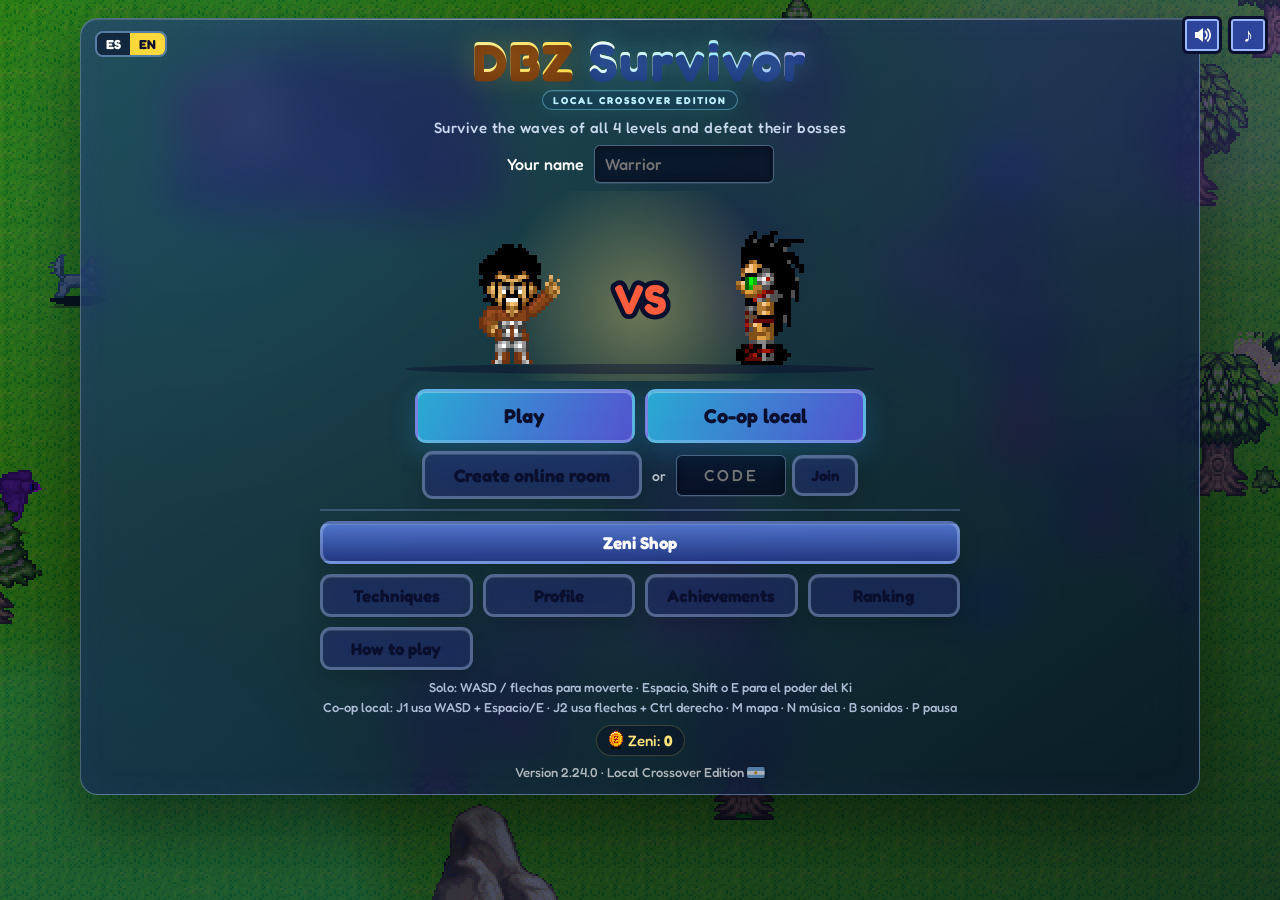
==== index.html @ 8b3ba173 "Baseline snapshot before large multiplayer/roster/VFX pass" ====
<!doctype html>
<html lang="es">
<head>
  <meta charset="utf-8">
  <meta name="viewport" content="width=device-width, initial-scale=1, maximum-scale=1, user-scalable=no">
  <title>DBZ Survivor - Local Crossover Edition</title>
  <!-- Vista previa al compartir el link (WhatsApp, Discord, Telegram, X...) -->
  <meta name="description" content="Local crossover survival game with same-keyboard co-op, independent transformations, and moddable fighters.">
  <meta property="og:type" content="website">
  <meta property="og:site_name" content="DBZ Survivor">
  <meta property="og:title" content="DBZ Survivor">
  <meta property="og:description" content="Elige tu guerrero, sobrevive a las oleadas de los 4 niveles y derrota a los jefes. Solo o online con amigos.">
  <meta property="og:url" content="https://www.dbz-survivor.com/">
  <meta property="og:image" content="https://www.dbz-survivor.com/og-image.jpg">
  <meta property="og:image:type" content="image/jpeg">
  <meta property="og:image:width" content="1200">
  <meta property="og:image:height" content="630">
  <meta property="og:locale" content="es_AR">
  <meta name="twitter:card" content="summary_large_image">
  <meta name="twitter:image" content="https://www.dbz-survivor.com/og-image.jpg">
  <link rel="icon" href="favicon.svg" type="image/svg+xml">
  <link rel="icon" href="favicon.png" type="image/png" sizes="64x64">
  <link rel="apple-touch-icon" href="apple-touch-icon.png">
  <link rel="manifest" href="manifest.json">
  <meta name="mobile-web-app-capable" content="yes">
  <meta name="apple-mobile-web-app-capable" content="yes">
  <meta name="apple-mobile-web-app-status-bar-style" content="black-translucent">
  <meta name="theme-color" content="#18245e">
  <link rel="stylesheet" href="css/fredoka.css">
  <link rel="stylesheet" href="css/style.css">
  <link rel="stylesheet" href="mods/glassy-ui.css">
  <!-- Vercel Web Analytics (sin cookies): solo en el sitio publicado, no en local ni en el modo test -->
  <script>
    window.va = window.va || function () { (window.vaq = window.vaq || []).push(arguments); };
    if (location.protocol === 'https:' && !/^(localhost|127\.|\[::1\])/.test(location.hostname) && !/[?&]test\b/.test(location.search)) {
      const s = document.createElement('script');
      s.defer = true; s.src = '/_vercel/insights/script.js';
      document.head.appendChild(s);
    }
  </script>
</head>
<body>
  <canvas id="game"></canvas>

  <!-- Menú principal: jugar solo u online y las secciones -->
  <div id="menu" class="screen">
    <div class="box menu-box">
      <!-- Idioma: al cambiarlo la página se recarga (js/i18n.js) -->
      <div class="lang-toggle" role="group" aria-label="Idioma / Language">
        <button data-lang="es" title="Español">ES</button><button data-lang="en" title="English">EN</button>
      </div>
      <h1 class="logo">DBZ <span>Survivor</span></h1>
      <p class="edition-badge">LOCAL CROSSOVER EDITION</p>
      <p class="subtitle">Sobrevive a las oleadas de los 4 niveles y derrota a sus jefes</p>
      <!-- Cartel que se escribe desde el backoffice (js/telemetry.js) -->
      <p id="motd" class="motd hidden"></p>
      <div class="name-row">
        <label for="nameInput">Tu nombre</label>
        <input id="nameInput" maxlength="12" placeholder="Guerrero" autocomplete="off">
      </div>
      <!-- Escena del menú: tu guerrero frente al jefe final del nivel elegido (se anima en renderMenuHero) -->
      <canvas id="menuHero" class="menu-hero" width="560" height="190" aria-hidden="true"></canvas>
      <div class="modes">
        <div class="mode-row">
          <button id="btnSolo" class="btn btn-play">Jugar</button>
          <button id="btnCoop" class="btn btn-play">Co-op local</button>
        </div>
        <div class="mode-row">
          <button id="btnHost" class="btn ghost">Crear sala online</button>
          <span class="mode-or">o</span>
          <div class="join">
            <input id="codeInput" maxlength="5" placeholder="CÓDIGO" autocomplete="off" spellcheck="false">
            <button id="btnJoin" class="btn ghost small">Unirse</button>
          </div>
        </div>
        <p id="netMsg" class="net-msg"></p>
        <div class="mode-row shop-row">
          <button id="btnShop" class="btn shop-btn">Tienda de Zeni</button>
          <button id="btnTechs" class="btn ghost">Técnicas</button>
          <button id="btnProfile" class="btn ghost">Perfil</button>
          <button id="btnAchs" class="btn ghost">Logros</button>
          <button id="btnRank" class="btn ghost">Ranking</button>
          <button id="btnHelp" class="btn ghost">Cómo jugar</button>
        </div>
      </div>
      <p class="hint">Solo: WASD / flechas para moverte · Espacio, Shift o E para el poder del Ki<br>Co-op local: J1 usa WASD + Espacio/E · J2 usa flechas + Ctrl derecho · M mapa · N música · B sonidos · P pausa</p>
      <p class="zeni"><i class="coin"></i>Zeni: <b id="zeniTotal">0</b></p>
      <p class="footer">
        <span class="version"></span> ·
        <span>Local Crossover Edition</span>
        <button id="btnNews" class="link-btn news-link hidden">Novedades</button>
        <a class="author-link hidden" aria-hidden="true"></a>
        <button id="btnCredits" class="link-btn hidden" aria-hidden="true">Créditos</button>
        <button id="btnReport" class="link-btn hidden" aria-hidden="true">Reportar un problema</button>
      </p>
    </div>
  </div>

  <!-- Antes de jugar solo: nivel, guerrero, apuntado y velocidad -->
  <div id="setup" class="screen overlay hidden">
    <div class="box setup-box">
      <h2>Prepara tu partida</h2>
      <h3 class="pick">Elige el nivel</h3>
      <div id="levelList" class="level-list"></div>
      <h3 class="pick">Elige a tu guerrero</h3>
      <p id="setupCharNote" class="hint wk-note hidden"></p>
      <div id="charList" class="char-list"></div>
      <p id="charDetail" class="char-detail"></p>
      <div id="coopSetup" class="coop-setup hidden">
        <h3 class="pick">Jugador 2</h3>
        <label for="coopChar2">Guerrero:</label>
        <select id="coopChar2"></select>
        <p class="hint"><b>Jugador 1:</b> WASD · Ki: Espacio/E<br><b>Jugador 2:</b> Flechas · Ki: Ctrl derecho (RCTRL)</p>
      </div>
      <!-- Barra fija de abajo: opciones de la partida y los botones, siempre a la vista -->
      <div class="setup-foot">
      <div class="setup-opts">
        <div class="aim-pick" role="group" aria-label="Apuntado">
          <span>Apuntado:</span>
          <button id="aimAuto" class="aim-btn">⚙️ Automático <small>al enemigo más cercano</small></button>
          <button id="aimManual" class="aim-btn">🎯 Manual <small>PC: hacia el mouse · mando: con la palanca derecha · celular: hacia donde te mueves</small></button>
        </div>
        <label class="opt-speed"><input type="checkbox" id="optSpeed"> Velocidad x1.5 <small>(todo el juego va un 50% más rápido)</small></label>
      </div>
      <div class="setup-actions">
        <button id="btnSetupBack" class="btn ghost">Volver</button>
        <button id="btnSetupGo" class="btn">Jugar</button>
      </div>
      </div>
    </div>
  </div>

  <!-- Cómo jugar -->
  <div id="help" class="screen overlay hidden">
    <div class="box help-box">
      <h2>Cómo jugar</h2>
      <div id="helpContent" class="help-content"></div>
      <button id="btnHelpBack" class="btn ghost">Volver</button>
    </div>
  </div>

  <!-- Técnicas de cada guerrero -->
  <div id="techs" class="screen overlay hidden">
    <div class="box help-box">
      <h2>Técnicas</h2>
      <div id="techsContent" class="help-content"></div>
      <button id="btnTechsBack" class="btn ghost">Volver</button>
    </div>
  </div>

  <!-- Logros -->
  <div id="achs" class="screen overlay hidden">
    <div class="box help-box">
      <h2>Logros</h2>
      <div id="achsContent" class="help-content"></div>
      <button id="btnAchsBack" class="btn ghost">Volver</button>
    </div>
  </div>

  <!-- Ranking global por nivel -->
  <div id="rank" class="screen overlay hidden">
    <div class="box help-box">
      <h2>Ranking</h2>
      <div id="rankContent" class="help-content"></div>
      <button id="btnRankBack" class="btn ghost">Volver</button>
    </div>
  </div>

  <!-- Novedades: cambios de cada versión (salen de CHANGELOG.md) -->
  <div id="news" class="screen overlay hidden">
    <div class="box help-box">
      <h2>Novedades</h2>
      <div id="newsContent" class="help-content news-content"></div>
      <button id="btnNewsBack" class="btn ghost">Volver</button>
    </div>
  </div>

  <!-- Modo mantenimiento (se activa desde el backoffice): tapa todo y no deja jugar -->
  <div id="maint" class="screen maint hidden">
    <div class="box maint-box">
      <div class="maint-icon">🔧</div>
      <h2>El juego está en mantenimiento</h2>
      <p id="maintText"></p>
      <button class="btn ghost" onclick="location.reload()">Reintentar</button>
    </div>
  </div>
  <p id="maintTest" class="maint-test hidden">🔧 Mantenimiento activo · el modo prueba puede jugar igual</p>

  <!-- Aviso de reinicio general del progreso (backoffice) -->
  <div id="resetNotice" class="screen overlay hidden">
    <div class="box maint-box">
      <div class="maint-icon">🔄</div>
      <h2>¡Empezamos de cero!</h2>
      <p>Se reinició el progreso de todos los jugadores: el Zeni, las mejoras, los logros y los guerreros desbloqueados volvieron al inicio. Todos arrancan igual. ¡Suerte!</p>
      <button id="btnResetOk" class="btn">¡A jugar!</button>
    </div>
  </div>

  <!-- Reportar un problema (llega al backoffice) -->
  <div id="report" class="screen overlay hidden">
    <div class="box report-box">
      <h2>Reportar un problema</h2>
      <p class="hint">Cuéntanos qué pasó: qué estabas haciendo, en qué nivel y con qué guerrero. Nos ayuda a arreglarlo.</p>
      <textarea id="reportText" maxlength="1000" rows="6" placeholder="Por ejemplo: en el Nivel 3, al aparecer Cell el juego se trabó..."></textarea>
      <p id="reportMsg" class="hint"></p>
      <div class="setup-actions">
        <button id="btnReportCancel" class="btn ghost">Volver</button>
        <button id="btnReportSend" class="btn">Enviar</button>
      </div>
    </div>
  </div>

  <!-- Perfil del jugador (js/profile.js) -->
  <div id="profile" class="screen overlay hidden">
    <div class="box help-box">
      <h2>Perfil</h2>
      <div id="profileContent" class="help-content"></div>
      <button id="btnProfileBack" class="btn ghost">Volver</button>
    </div>
  </div>

  <!-- Local build information (kept in the DOM for compatibility with the original menu code) -->
  <div id="credits" class="screen overlay hidden">
    <div class="box credits-box">
      <h2>Local Crossover Edition</h2>
      <p>Private local build with same-keyboard co-op and crossover fighters.</p>
      <button id="btnCreditsBack" class="btn ghost">Volver</button>
    </div>
  </div>

  <!-- Tienda de Zeni -->
  <div id="shop" class="screen overlay hidden">
    <div class="box shop-box">
      <h2>Tienda de Zeni</h2>
      <p class="hint">Mejoras permanentes para todos tus guerreros, también en las partidas online</p>
      <p class="shop-zeni"><i class="coin"></i>Tienes <b id="shopZeni">0</b> Zeni</p>
      <div id="shopList" class="shop-list"></div>
      <div class="shop-actions">
        <button id="btnShopBack" class="btn ghost">Volver</button>
        <button id="btnShopReset" class="btn danger">Reiniciar mejoras</button>
      </div>
    </div>
  </div>

  <!-- Sala online -->
  <div id="lobby" class="screen overlay hidden">
    <div class="box lobby-box">
      <h2>Sala <span id="roomCode" class="room-code"></span></h2>
      <p class="hint">Comparte el código o el enlace con tus amigos (hasta 4 jugadores)</p>
      <button id="btnCopy" class="btn ghost small">Copiar enlace</button>
      <div id="lobbyPlayers" class="lobby-players"></div>
      <h3>Tu guerrero</h3>
      <div id="lobbyChars" class="lobby-chars"></div>
      <select id="lobbyLevel" class="lobby-level" title="Nivel de la partida"></select>
      <p id="lobbyLevelInfo" class="hint"></p>
      <label id="lobbySpeedOpt" class="opt-speed"><input type="checkbox" id="lobbySpeed"> Velocidad x1.5</label>
      <label class="opt-speed"><input type="checkbox" id="lobbyAim"> Apuntar manualmente <small>(PC: hacia el mouse)</small></label>
      <p id="lobbySpeedInfo" class="hint"></p>
      <button id="btnStart" class="btn">Comenzar partida</button>
      <p id="lobbyWait" class="hint">Esperando a que el anfitrión comience la partida...</p>
      <button id="btnLeave" class="btn ghost">Salir de la sala</button>
    </div>
  </div>

  <!-- Subida de nivel -->
  <div id="levelup" class="screen overlay hidden">
    <h2 id="levelupTitle">¡Tu poder aumenta!</h2>
    <div class="lvl-row">
      <div id="comboLvl" class="combo-wrap"></div>
      <div id="choices" class="choices"></div>
    </div>
  </div>

  <!-- Pausa -->
  <div id="pause" class="screen overlay hidden">
    <div class="box pause-box">
      <h2 id="pauseTitle">Pausa</h2>
      <p id="pauseNote" class="hint"></p>
      <div class="pause-cols">
        <div id="pauseStats" class="pause-stats"></div>
        <div class="pause-map">
          <!-- Pestañas: el mapa o el cuadro de mejoras y combinaciones (js/combos.js) -->
          <div class="pause-tabs">
            <button id="tabMap" class="btn small ghost" data-tab="map">Mapa</button>
            <button id="tabCombos" class="btn small ghost" data-tab="combos">Mejoras</button>
          </div>
          <div id="pauseCombos" class="combo-wrap"></div>
          <canvas id="mapCanvas" width="300" height="300"></canvas>
          <div class="map-legend">
            <span><i style="background:#ffe27a"></i>Tú</span>
            <span><i style="background:#7fd8ff"></i>Compañeros</span>
            <span><i style="background:#ff4d4d"></i>Enemigos</span>
            <span><i class="big" style="background:#ff3d5c"></i>Jefe</span>
            <span><i style="background:#ffcc33;box-shadow:0 0 0 2px rgba(255,204,51,.45)"></i>Élite (lleva una esfera)</span>
            <span><img class="legend-ball" src="favicon.png" alt="">Esfera del Dragón</span>
            <span><i style="background:#6cff7a"></i>Semilla</span>
            <span><i style="background:#8fd8ff"></i>Cápsula de Bulma</span>
          </div>
          <!-- Opciones y botones van debajo del mapa para que la pausa entre sin desplazarse
               (el apuntado y la velocidad se eligen antes de empezar, no acá) -->
          <div class="pause-opts">
            <h3>Opciones</h3>
            <label class="vol-row">🎵 Música <input type="range" id="volMusic" min="0" max="100" step="5"><span id="volMusicVal"></span></label>
            <label class="vol-row">🔊 Efectos <input type="range" id="volSfx" min="0" max="100" step="5"><span id="volSfxVal"></span></label>
          </div>
          <div class="pause-actions">
            <button id="btnResume" class="btn">Continuar</button>
            <button id="btnRestart" class="btn ghost">Reiniciar</button>
            <button id="btnQuit" class="btn danger">Abandonar</button>
            <button id="btnFullscreen" class="btn ghost hidden">Pantalla completa</button>
          </div>
          <button id="btnReportPause" class="link-btn report-link">Reportar un problema</button>
        </div>
      </div>
    </div>
  </div>

  <!-- Fin de la partida -->
  <div id="gameover" class="screen overlay hidden">
    <div class="box small-box go-box">
      <p id="goBadge" class="go-badge"></p>
      <h2 id="goTitle">Has caído...</h2>
      <figure id="goQuote" class="go-quote"></figure>
      <div id="goStats" class="stats"></div>
      <div id="goRank" class="go-rank"></div>
      <div id="goDetail" class="go-detail pause-stats"></div>
      <button id="btnRetry" class="btn">Reintentar</button>
      <button id="btnMenu" class="btn ghost">Menú</button>
    </div>
  </div>

  <!-- Cartel al conseguir un logro -->
  <div id="achToasts" class="ach-toasts" role="status" aria-live="polite"></div>

  <!-- Contraseña del modo prueba (?test en el enlace) -->
  <div id="testLogin" class="screen overlay hidden">
    <div class="box small-box">
      <h2>Modo prueba</h2>
      <p class="hint">Ingresa la contraseña para activar el modo prueba.</p>
      <input id="testPass" type="password" autocomplete="off" placeholder="Contraseña">
      <p id="testError" class="net-msg"></p>
      <div class="mode-row">
        <button id="btnTestOk" class="btn">Entrar</button>
        <button id="btnTestCancel" class="btn ghost">Jugar normal</button>
      </div>
    </div>
  </div>

  <!-- Modo prueba (?test en el enlace) -->
  <div id="testBadge" class="test-badge hidden">
    <b>MODO PRUEBA</b> · todos los personajes · no se guarda nada
    <span class="test-keys">· F1 nivel · F2 Ki · F3 jefe · F4 esfera · F5 técnicas a nivel 5 · F6 poderes · F8 inmortal · F9 tiempo x5 · F10 sin enemigos</span>
    <!-- Zeni de prueba (solo en el menú; como el modo prueba no guarda, dura hasta recargar) -->
    <button id="btnTestZeni" class="test-zeni">+1000 Zeni</button>
    <!-- En la partida: interruptores (también F8, F9 y F10) -->
    <button class="test-tog" data-test="god">Inmortal</button><button class="test-tog" data-test="fast">Tiempo x5</button><button class="test-tog" data-test="noSpawn">Sin enemigos</button><button class="test-tog" id="btnTestPowers">Poderes</button>
  </div>
  <!-- Modo prueba: panel de Poderes (F6) para aprender cualquier técnica o mejora en la partida -->
  <div id="testPowers" class="screen overlay hidden">
    <div class="box tp-box">
      <h2>Poderes <small>(modo prueba)</small></h2>
      <p class="hint">+ aprende o sube de nivel · − baja o quita. Sirven todas, aunque no sean del guerrero.</p>
      <div id="tpContent" class="tp-content"></div>
      <button id="tpClose" class="btn">Cerrar (F6)</button>
    </div>
  </div>

  <!-- Aviso de versión nueva (js/update.js) -->
  <div id="updateBanner" class="update-banner hidden" role="status">
    <span id="updateText"></span>
    <button id="btnUpdate" class="btn small">Actualizar</button>
    <button id="btnUpdateClose" class="link-btn" title="Ahora no">✕</button>
  </div>

  <button id="btnTransform" class="btn-ki hidden">¡KI!</button>
  <button id="btnPause" class="btn-pause">II</button>
  <button id="btnMap" class="btn-pause btn-map" title="Mostrar u ocultar el mapa (M)">▦</button>
  <button id="btnMusic" class="btn-music" title="Silenciar música (N)">♪</button>
  <button id="btnSfx" class="btn-music btn-sfx" title="Silenciar efectos de sonido (B)"><svg viewBox="0 0 20 20" aria-hidden="true"><path d="M3 7h3l5-4v14l-5-4H3z" fill="currentColor"/><path d="M13.5 6.5a5 5 0 0 1 0 7M15.8 4.2a8.2 8.2 0 0 1 0 11.6" fill="none" stroke="currentColor" stroke-width="1.8" stroke-linecap="round"/></svg></button>

  <script src="js/i18n.js"></script>
  <script src="js/data.js"></script>
  <script src="js/lang-en.js"></script>
  <!-- Local mod hooks: edit mods/config.js to change balance/unlocks. -->
  <script src="mods/anime-crossover.js"></script>
  <script src="mods/new-heroes.js"></script>
  <script src="mods/config.js"></script>
  <script src="mods/apply-mods.js"></script>
  <script src="js/sprites.js"></script>
  <script src="js/custom-sprites.js"></script>
  <script src="js/draw.js"></script>
  <script src="js/maps.js"></script>
  <script src="js/audio.js"></script>
  <script src="vendor/peerjs.min.js"></script>
  <script src="js/game.js"></script>
  <script src="js/weekly.js"></script>
  <script src="js/bonus.js"></script>
  <script src="js/help.js"></script>
  <script src="js/profile.js"></script>
  <script src="js/replays.js"></script>
  <script src="js/combos.js"></script>
  <script src="js/ranking.js"></script>
  <script src="js/news.js"></script>
  <script src="js/net.js"></script>
  <script src="js/update.js"></script>
  <script src="js/telemetry.js"></script>
</body>
</html>
---- css/fredoka.css ----
@font-face {
  font-family: 'Fredoka';
  font-style: normal;
  font-weight: 500;
  font-stretch: normal;
  font-display: swap;
  src: url(../assets/fonts/fredoka-500.ttf) format('truetype');
}
@font-face {
  font-family: 'Fredoka';
  font-style: normal;
  font-weight: 600;
  font-stretch: normal;
  font-display: swap;
  src: url(../assets/fonts/fredoka-600.ttf) format('truetype');
}
@font-face {
  font-family: 'Fredoka';
  font-style: normal;
  font-weight: 700;
  font-stretch: normal;
  font-display: swap;
  src: url(../assets/fonts/fredoka-700.ttf) format('truetype');
}
---- css/style.css ----
* { box-sizing: border-box; margin: 0; padding: 0; }
:root {
  --ink: #0a0f2e;
  --panel-top: #2c4499;
  --panel-bottom: #18245e;
  --border: #9bb8ff;
  --gold: #ffd93b;
  --gold-soft: #ffe27a;
  --font: "Fredoka", "Trebuchet MS", sans-serif;
}
html, body { width: 100%; height: 100%; overflow: hidden; background: #1a1020; color: #fff;
  font-family: var(--font); user-select: none; -webkit-user-select: none; }
canvas { display: block; touch-action: none; image-rendering: pixelated; }

.screen { position: fixed; inset: 0; display: flex; flex-direction: column; align-items: center;
  justify-content: center; padding: 16px; text-align: center; }
.hidden { display: none !important; }
#menu { overflow-y: auto; justify-content: flex-start; padding-top: 2vh;
  background: radial-gradient(ellipse at 50% 40%, rgba(10, 15, 46, 0.15), rgba(10, 15, 46, 0.55)); }
.overlay { background: rgba(10, 6, 20, .6); }

/* Caja estilo "Mundo Misterioso": doble borde azul */
.box { background: linear-gradient(180deg, var(--panel-top), var(--panel-bottom));
  border: 3px solid var(--ink); border-radius: 10px; padding: 18px 22px;
  box-shadow: inset 0 0 0 3px var(--panel-top), inset 0 0 0 5px var(--border), 0 8px 0 rgba(0, 0, 0, .35);
  display: flex; flex-direction: column; align-items: center; gap: 12px; max-width: 100%; }
.menu-box { width: min(1120px, 100%); gap: 8px; padding: 14px 20px; position: relative; }
.small-box { min-width: min(360px, 100%); }

.logo { font-size: clamp(32px, 5.5vw, 52px); font-weight: 700; letter-spacing: 2px; color: var(--gold); line-height: 1;
  text-shadow: 3px 3px 0 #c2410c, 6px 6px 0 var(--ink); }
.logo span { color: #fff; text-shadow: 3px 3px 0 #2546c9, 6px 6px 0 var(--ink); }
.subtitle { opacity: .9; font-size: 15px; }
.pick { font-size: 20px; }
.hint { opacity: .75; font-size: 13px; line-height: 1.5; }
.zeni { font-size: 15px; color: var(--gold-soft); }

/* Selección de personaje: cuadrícula de 4 columnas con tarjetas horizontales (dibujo | datos) */
.char-list { display: grid; grid-template-columns: repeat(4, minmax(0, 1fr)); gap: 8px; width: 100%; }
.char-card { display: grid; grid-template-columns: 62px 1fr; column-gap: 8px; align-items: center; text-align: left;
  background: rgba(10, 15, 46, .55); border: 2px solid rgba(155, 184, 255, .35);
  border-radius: 8px; padding: 6px 10px 6px 6px; cursor: pointer; transition: transform .1s, border-color .1s, background .1s; }
.char-card:hover { transform: translateY(-3px); border-color: var(--gold); background: rgba(10, 15, 46, .8); }
.char-card canvas { width: 62px; height: 85px; grid-row: span 2; }
.char-card h3 { color: var(--gold); font-size: 18px; line-height: 1.1; }
.char-card .title { font-size: 11px; opacity: .75; }
.char-card .info { font-size: 12px; margin-top: 4px; line-height: 1.35; text-align: left; }
.char-card .info b { color: #8fe3ff; font-weight: normal; }
.char-card .best { margin-top: 6px; font-size: 12px; color: var(--gold-soft); }
.char-card.selected { border-color: var(--gold); background: rgba(10, 15, 46, .85); box-shadow: 0 0 0 2px var(--gold) inset; }

/* Pantallas medianas: 2 columnas */
@media (max-width: 1000px) { .char-list { grid-template-columns: repeat(2, minmax(0, 1fr)); } }

/* Celulares: menú compacto, sin scroll accidental de la página */
.char-detail { display: none; font-size: 13px; line-height: 1.4; opacity: .9; }
.coop-setup { width: min(560px, 100%); margin: 8px auto; padding: 12px 16px; border: 2px solid #6b7bc8; border-radius: 10px; background: rgba(10,15,46,.72); text-align: center; }
.coop-setup select { min-width: 220px; padding: 9px 12px; border: 2px solid #8fa8ff; border-radius: 8px; background: #18245e; color: #fff; font: inherit; font-weight: 700; }
html, body { overscroll-behavior: none; }
@media (max-width: 640px) {
  .screen { padding: 8px; }
  .menu-box, .box { padding: 12px 10px; }
  .logo { font-size: 34px; }
  .subtitle { font-size: 13px; }
  .char-list { gap: 6px; }
  .char-list { grid-template-columns: repeat(3, minmax(0, 1fr)); }
  .char-card { display: block; text-align: center; padding: 2px 4px 6px; }
  .char-card canvas { display: block; width: 60px; height: 82px; margin: 0 auto; }
  .char-card h3 { font-size: 15px; }
  .char-card .title, .char-card .info { display: none; }
  .char-card .best { font-size: 10px; margin-top: 2px; }
  .lock-info { font-size: 10px; gap: 2px; }
  .lock-info .btn { font-size: 10px; padding: 3px 4px; }
  .char-detail { display: block; }
  .hint { font-size: 11px; }
  .mode-row #btnSolo, .mode-row #btnCoop { min-width: 0; width: 100%; }
  .mode-row { width: 100%; }
  .join input { width: 96px; }
  .btn { min-width: 0; }
  .choice { width: 100%; padding: 10px; }
  .choice .desc { font-size: 13px; }
  .choices { gap: 8px; }
  h2 { font-size: 22px; }
  .pause-map { flex-basis: 100%; }
  .pause-map canvas { width: 240px; }
  .ps-grid { grid-template-columns: repeat(3, 1fr); }
  .btn-ki { width: 72px; height: 72px; right: 14px; bottom: 74px; font-size: 18px; }
}
/* Teléfono en horizontal: pantallas muy bajas */
@media (max-height: 500px) {
  .logo { font-size: 30px; }
  .menu-box { gap: 6px; }
  .char-card canvas { width: 56px; height: 77px; }
  .char-card .title, .char-card .info { display: none; }
  .char-detail { display: block; }
  .btn-ki { width: 68px; height: 68px; bottom: 60px; }
}

/* Pausa: estadísticas y mapa */
#pause { overflow-y: auto; padding: 8px 16px; }   /* solo se desplaza en pantallas muy bajas (teléfonos) */
.pause-box { width: min(1000px, 100%); gap: 8px; padding: 14px 20px; }
.pause-cols { display: flex; flex-wrap: wrap; gap: 18px; justify-content: center; width: 100%; text-align: left; }
.pause-stats { flex: 1 1 340px; display: flex; flex-direction: column; gap: 8px; min-width: 0; }
.pause-stats h3 { color: var(--gold); font-size: 15px; margin-bottom: 3px; }
.ps-head { display: flex; align-items: center; gap: 10px; }
.ps-head canvas { width: 48px; height: 44px; image-rendering: pixelated; }
.ps-head .ps-name { font-size: 20px; font-weight: 700; color: var(--gold); }
.ps-grid { display: grid; grid-template-columns: repeat(auto-fill, minmax(118px, 1fr)); gap: 5px; }
.ps-cell { background: rgba(10, 15, 46, .55); border-radius: 6px; padding: 4px 8px; }
.ps-cell b { display: block; font-size: 15px; color: #fff; }
.ps-cell span { font-size: 11px; opacity: .75; }
.ps-tech { display: grid; grid-template-columns: 14px 1fr auto; gap: 1px 8px; align-items: center; font-size: 13px; }
.ps-tech .dot { width: 12px; height: 12px; border-radius: 50%; border: 2px solid var(--ink); }
.ps-tech .val { text-align: right; opacity: .9; font-variant-numeric: tabular-nums; }
.ps-tech .bar { grid-column: 2 / 4; height: 4px; background: rgba(255, 255, 255, .12); border-radius: 3px; overflow: hidden; margin-bottom: 3px; }
.ps-tech .bar i { display: block; height: 100%; }
.ps-chips { display: flex; flex-wrap: wrap; gap: 4px; }
.ps-chips span { background: rgba(10, 15, 46, .55); border-radius: 10px; padding: 2px 8px; font-size: 12px; }
/* Columna derecha: mapa, opciones y botones */
.pause-map { flex: 0 0 260px; display: flex; flex-direction: column; gap: 8px; align-items: center; }
.pause-map canvas { width: 260px; height: 260px; border: 3px solid var(--ink); border-radius: 6px; box-shadow: 0 0 0 2px var(--border);
  image-rendering: pixelated; max-width: 100%; height: auto; }
.map-legend { display: flex; flex-wrap: wrap; gap: 2px 10px; justify-content: center; font-size: 11px; }
.map-legend i { display: inline-block; width: 8px; height: 8px; border-radius: 50%; margin-right: 4px; vertical-align: 0; }
.map-legend i.big { width: 11px; height: 11px; }
.map-legend .legend-ball { width: 12px; height: 12px; margin-right: 4px; vertical-align: -2px; }
.pause-opts { display: flex; flex-wrap: wrap; gap: 4px 22px; align-items: center; justify-content: center; width: 100%;
  padding: 8px 12px; border-radius: 10px; background: rgba(0, 0, 0, .2); }
.pause-opts h3 { width: 100%; margin: 0; font-size: 15px; color: var(--gold-soft); text-align: center; }
.vol-row { display: flex; align-items: center; gap: 8px; font-size: 15px; }
.vol-row input { width: 130px; accent-color: var(--gold); cursor: pointer; }
.vol-row span { min-width: 38px; font-size: 13px; opacity: .8; }
.pause-actions { display: flex; flex-wrap: wrap; gap: 10px; justify-content: center; }

/* Cómo jugar y Técnicas */
#help, #techs, #achs, #rank, #news { overflow-y: auto; justify-content: flex-start; padding-top: 3vh; }
.help-box { width: min(820px, 100%); }
.help-content { width: 100%; display: flex; flex-direction: column; gap: 8px; text-align: left; }
.help-content details { background: rgba(10, 15, 46, .55); border: 2px solid rgba(155, 184, 255, .3); border-radius: 8px; padding: 6px 12px; }
.help-content details[open] { border-color: rgba(255, 217, 59, .55); }
.help-content summary { cursor: pointer; font-weight: 700; font-size: 17px; color: var(--gold); padding: 4px 0; }
.help-content p, .help-content li { font-size: 14px; line-height: 1.5; }
.help-content ul { padding-left: 20px; margin: 4px 0 8px; }
.help-content b { color: #8fe3ff; font-weight: 700; }
.help-content summary small { color: var(--gold-soft); font-weight: 500; font-size: 13px; }
.help-content table { width: 100%; border-collapse: collapse; font-size: 13px; margin: 4px 0 8px; }
.help-content th { text-align: left; color: var(--gold-soft); font-weight: 700; padding: 3px 6px; border-bottom: 1px solid rgba(155, 184, 255, .3); }
.help-content td { padding: 3px 6px; border-bottom: 1px solid rgba(155, 184, 255, .12); vertical-align: top; }
.help-content .dot { display: inline-block; width: 10px; height: 10px; border-radius: 50%; margin-right: 6px; border: 2px solid var(--ink); vertical-align: -1px; }
.help-content kbd { background: var(--ink); border: 1px solid var(--border); border-radius: 4px; padding: 0 5px; font-family: inherit; font-size: 12px; }

/* Pie del menú y créditos */
.footer { font-size: 13px; opacity: .85; }
.support { font-size: 14px; line-height: 1.4; }
.support a { color: #ffd34d; font-weight: 700; }
.support small { font-size: 12px; opacity: .75; }
a { color: #8fe3ff; }
a:hover { color: var(--gold); }
.flag { width: 1.35em; height: .9em; vertical-align: -0.1em; border-radius: 2px; box-shadow: 0 0 0 1px rgba(0, 0, 0, .35); }
.link-btn { background: none; border: 0; padding: 0; font: inherit; color: #8fe3ff; text-decoration: underline; cursor: pointer; }
.link-btn:hover { color: var(--gold); }
#credits { overflow-y: auto; justify-content: flex-start; padding-top: 4vh; }
.credits-box { width: min(620px, 100%); }
.credits-box section { width: 100%; text-align: center; }
.credits-box h3 { color: var(--gold); font-size: 17px; margin-bottom: 2px; }
.credits-box p { font-size: 14px; line-height: 1.45; opacity: .92; }
.credits-box .version { opacity: .6; font-size: 13px; }

/* Tienda de Zeni */
#shop { overflow-y: auto; justify-content: flex-start; padding-top: 4vh; }
.shop-box { width: min(900px, 100%); }
.shop-zeni { font-size: 20px; }
.shop-zeni b { color: var(--gold); }
.shop-list { display: grid; grid-template-columns: repeat(auto-fill, minmax(260px, 1fr)); gap: 10px; width: 100%; }
.shop-item { display: flex; gap: 10px; align-items: flex-start; text-align: left; background: rgba(10, 15, 46, .55);
  border: 2px solid rgba(155, 184, 255, .35); border-radius: 8px; padding: 10px; }
.shop-item.maxed { border-color: rgba(255, 217, 59, .6); }
.shop-icon { width: 40px; height: 40px; flex: none; border-radius: 8px; border: 2px solid var(--ink); display: flex;
  align-items: center; justify-content: center; font-size: 20px; font-weight: 700; color: var(--ink); }
.shop-body { flex: 1; display: flex; flex-direction: column; gap: 4px; min-width: 0; }
.shop-name { font-weight: 700; font-size: 16px; }
.shop-desc { font-size: 13px; opacity: .85; }
.shop-pips { display: flex; gap: 3px; }
.shop-pips i { width: 12px; height: 6px; background: rgba(255, 255, 255, .2); border-radius: 1px; }
.shop-pips i.on { background: var(--gold); }
.btn.shop-buy { align-self: flex-start; font-size: 14px; padding: 6px 12px; min-width: 0; margin-top: 2px; }
.shop-actions { display: flex; flex-wrap: wrap; gap: 10px; justify-content: center; }
.btn.danger { background: linear-gradient(180deg, #ff7a7a, #d62f3f); color: #fff; }
.btn.danger.confirm { background: linear-gradient(180deg, #ffe27a, #ff8a1c); color: var(--ink); }
.btn:disabled { filter: grayscale(1); opacity: .55; cursor: default; }
.btn.shop-buy:disabled { filter: grayscale(1); opacity: .55; cursor: default; transform: none; }

/* Nombre, modos de juego y sala online */
input { font: inherit; color: #fff; background: var(--ink); border: 2px solid var(--border); border-radius: 6px;
  padding: 8px 10px; font-size: 16px; outline: none; }
input:focus { border-color: var(--gold); }
.name-row { display: flex; align-items: center; gap: 10px; }
.name-row input { width: 180px; }
.modes { display: flex; flex-direction: column; align-items: center; gap: 8px; width: 100%; }
.mode-row { display: flex; flex-wrap: wrap; gap: 10px; justify-content: center; align-items: center; }
.mode-row #btnSolo, .mode-row #btnCoop { min-width: 220px; font-size: 20px; }
.mode-or { opacity: .7; font-size: 14px; }
.opt-speed { display: flex; align-items: center; gap: 8px; font-size: 15px; cursor: pointer; user-select: none; }
.opt-speed small { opacity: .65; }
.opt-speed input { width: 18px; height: 18px; accent-color: var(--gold); cursor: pointer; }
/* Tienda a lo ancho y debajo las cuatro pantallas de consulta, en grilla (2 columnas en pantallas chicas) */
.shop-row { display: grid; grid-template-columns: repeat(4, minmax(0, 1fr)); gap: 10px; margin-top: 2px; padding-top: 10px;
  border-top: 2px solid rgba(155, 184, 255, .25); width: min(640px, 100%); }
.btn.shop-btn { background: linear-gradient(180deg, #6fe08a, #2f9e4f); color: #fff; grid-column: 1 / -1; }
.shop-row .btn { min-width: 0; padding: 8px 10px; font-size: 17px; white-space: nowrap; overflow: hidden; text-overflow: ellipsis; }
@media (max-width: 560px) { .shop-row { grid-template-columns: repeat(2, minmax(0, 1fr)); } }
.join { display: flex; gap: 6px; }
.join input { width: 110px; text-transform: uppercase; letter-spacing: 3px; text-align: center; }
.btn.small { font-size: 15px; padding: 8px 16px; min-width: 0; }
.net-msg { color: var(--gold-soft); font-size: 14px; }
.net-msg:empty { display: none; }
.lobby-box { width: min(560px, 100%); }
.room-code { color: #fff; letter-spacing: 4px; background: var(--ink); padding: 0 10px; border-radius: 6px; }
.lobby-players { display: flex; flex-direction: column; gap: 6px; width: 100%; }
.lobby-player { display: flex; align-items: center; gap: 10px; background: rgba(10, 15, 46, .55); border: 2px solid rgba(155, 184, 255, .35);
  border-radius: 8px; padding: 4px 10px; min-height: 48px; text-align: left; }
.lobby-player canvas { width: 40px; height: 37px; image-rendering: pixelated; }
.lobby-player .lp-name { font-weight: 700; flex: 1; }
.lobby-player .lp-char { opacity: .8; font-size: 14px; }
.lobby-player.empty { justify-content: center; opacity: .5; font-size: 14px; }
.lobby-box h3 { color: var(--gold); }
.lobby-chars { display: flex; gap: 8px; flex-wrap: wrap; justify-content: center; }
.lobby-char { background: rgba(10, 15, 46, .55); border: 2px solid rgba(155, 184, 255, .35); border-radius: 8px; padding: 4px; cursor: pointer; }
.lobby-char canvas { width: 48px; height: 44px; image-rendering: pixelated; display: block; }
.lobby-char.selected { border-color: var(--gold); box-shadow: 0 0 0 2px var(--gold) inset; }

h2 { font-size: 28px; color: var(--gold); text-shadow: 2px 2px 0 var(--ink); }
#levelup h2 { margin-bottom: 14px; }
.choices { display: flex; flex-wrap: wrap; gap: 14px; justify-content: center; max-width: 900px; }
.choice { width: 240px; background: linear-gradient(180deg, var(--panel-top), var(--panel-bottom)); color: #fff; font: inherit;
  border: 3px solid var(--ink); border-radius: 10px; padding: 14px; cursor: pointer; text-align: left;
  box-shadow: inset 0 0 0 2px var(--panel-top), inset 0 0 0 4px var(--border), 0 6px 0 rgba(0, 0, 0, .35);
  transition: transform .1s; }
.choice:hover, .choice:focus { transform: translateY(-4px) scale(1.03); outline: none;
  box-shadow: inset 0 0 0 2px var(--panel-top), inset 0 0 0 4px var(--gold), 0 10px 0 rgba(0, 0, 0, .35); }
.choice .head { display: flex; align-items: center; gap: 10px; margin-bottom: 8px; }
.choice .icon { width: 36px; height: 36px; border-radius: 50%; flex: none; border: 2px solid var(--ink); }
.choice .name { font-weight: 700; font-size: 17px; }
.choice .tag { font-size: 13px; color: var(--gold-soft); }
.choice .desc { font-size: 14px; opacity: .9; line-height: 1.35; }
.choice .stats { list-style: none; margin: 8px 0 0; padding: 6px 0 0; border-top: 1px solid rgba(155, 184, 255, .25); font-size: 13px; color: #8fe3ff; line-height: 1.45; text-align: left; }
/* Pantalla final (2.22.0): daño en el tiempo y comparación con la mejor partida */
.dmg-chart { position: relative; height: 70px; margin: 4px 0 2px; border-bottom: 1px solid rgba(155, 184, 255, .35); }
.dmg-chart i { position: absolute; bottom: 0; box-sizing: border-box; border-left: 1px solid transparent; border-right: 1px solid transparent;
  background-clip: padding-box; background-color: #3da5ff; border-radius: 2px 2px 0 0; }
.dmg-chart i.top { background-color: var(--gold); }
.dmg-axis { display: flex; justify-content: space-between; font-size: 11px; opacity: .7; }
.go-best { font-size: 13px; opacity: .85; margin: 8px 0 0; }
.go-compare small { display: block; font-size: 11px; opacity: .85; }
.go-compare small.better { color: #7dff9a; }
.go-compare small.worse { color: #ffb0a0; }
.choice .evo-hint { margin-top: 6px; font-size: 12px; color: var(--gold-soft); text-align: left; line-height: 1.35; }
/* Cartas que combinan con lo que ya tienes (2.22.0): cinta dorada arriba y el aviso destacado */
.choice { position: relative; }
.choice.combo { border-color: var(--gold); box-shadow: 0 0 0 2px rgba(255, 217, 59, .35), 0 0 18px rgba(255, 217, 59, .25); }
.combo-ribbon { position: absolute; top: -11px; left: 50%; transform: translateX(-50%); padding: 1px 10px; border-radius: 10px;
  background: var(--gold); color: var(--ink); font-size: 12px; font-weight: 800; letter-spacing: 1px; border: 2px solid var(--ink); white-space: nowrap; }
.choice .combo-hint { margin-top: 6px; padding: 4px 6px; border-radius: 6px; background: rgba(255, 217, 59, .16); font-size: 12px; font-weight: 700;
  color: #ffe27a; text-align: left; line-height: 1.35; }
.choice .warn-hint { margin-top: 6px; padding: 4px 6px; border-radius: 6px; background: rgba(255, 90, 90, .18); font-size: 12px; font-weight: 700;
  color: #ffb0a0; text-align: left; line-height: 1.35; }
.choice canvas.icon-cv { border-radius: 8px; background: rgba(0, 0, 0, .3); image-rendering: auto; }
.choice.evolve { border-color: #7a4a00; background: linear-gradient(180deg, #8a5a10, #3a2206);
  box-shadow: 0 0 0 2px var(--gold), 0 0 22px rgba(255, 217, 59, .7), 0 6px 0 var(--ink); animation: evo-glow 1.2s ease-in-out infinite; }
.choice.evolve .tag { color: #fff; font-weight: 700; }
.choice.evolve .stats { color: #ffe9a0; }
@keyframes evo-glow { 50% { box-shadow: 0 0 0 2px #fff6c0, 0 0 34px rgba(255, 217, 59, .95), 0 6px 0 var(--ink); } }

.btn { background: linear-gradient(180deg, #ffd34d, #f0a516); color: var(--ink); border: 3px solid var(--ink);
  border-radius: 8px; padding: 10px 28px; font: inherit; font-size: 18px; font-weight: 700; cursor: pointer;
  box-shadow: 0 4px 0 var(--ink); min-width: 220px; }
.btn:hover { filter: brightness(1.08); }
.btn:active { transform: translateY(2px); box-shadow: 0 2px 0 var(--ink); }
.btn.ghost { background: linear-gradient(180deg, #f4f6ff, #c9d3f5); }
.stats { font-size: 17px; line-height: 1.8; }
.stats b { color: var(--gold); }

.btn-ki { position: fixed; right: 24px; bottom: 90px; width: 84px; height: 84px; border-radius: 50%;
  border: 3px solid var(--ink); background: radial-gradient(circle, #fff6b0, #ffb81c 60%, #e05a00); font-family: var(--font);
  color: #5a1a00; font-weight: 700; font-size: 20px; box-shadow: 0 0 24px var(--gold); animation: pulse 0.8s infinite alternate; }
@keyframes pulse { to { transform: scale(1.08); box-shadow: 0 0 40px var(--gold); } }
.btn-pause { position: fixed; top: 16px; right: calc(12px + var(--sb, 0px)); width: 40px; height: 38px; border-radius: 6px; font-family: var(--font);
  border: 3px solid var(--ink); background: var(--panel-top); color: #fff; font-weight: 700; font-size: 16px; display: none;
  box-shadow: inset 0 0 0 2px var(--border); }
body.playing .btn-pause { display: block; }
/* --sb: ancho de la barra de desplazamiento de la pantalla abierta (los cuatro botones se corren juntos para no taparla) */
.btn-music { position: fixed; top: 16px; right: calc(12px + var(--sb, 0px)); width: 40px; height: 38px; border-radius: 6px; font-family: var(--font);
  border: 3px solid var(--ink); background: var(--panel-top); color: #fff; font-weight: 700; font-size: 20px; z-index: 5;
  box-shadow: inset 0 0 0 2px var(--border); cursor: pointer; }
body.playing .btn-music { right: calc(58px + var(--sb, 0px)); }
.btn-music.btn-sfx { right: calc(58px + var(--sb, 0px)); padding: 0; }
.btn-sfx svg { width: 20px; height: 20px; display: block; margin: 0 auto; }
body.playing .btn-music.btn-sfx { right: calc(104px + var(--sb, 0px)); }
.btn-pause.btn-map { right: calc(150px + var(--sb, 0px)); font-size: 18px; }
.btn-music.off { color: rgba(255, 255, 255, .45); }
.btn-music.off::after { content: ''; position: absolute; left: 7px; right: 7px; top: 50%; height: 3px; background: #ff5c5c;
  transform: rotate(-40deg); border-radius: 2px; }

/* Fin de la partida: victoria (dorado y rayos) y derrota (rojo y apagado) */
.go-badge { font-size: clamp(38px, 7vw, 56px); font-weight: 700; letter-spacing: 4px; line-height: 1; }
#gameover.won { background: radial-gradient(circle at 50% 45%, rgba(255, 200, 60, .45), rgba(40, 20, 0, .55) 45%, rgba(10, 6, 20, .85) 75%); overflow: hidden; }
#gameover.won::before { content: ''; position: absolute; left: 50%; top: 45%; width: 220vmax; height: 220vmax; margin: -110vmax 0 0 -110vmax;
  background: repeating-conic-gradient(rgba(255, 226, 122, .16) 0deg 8deg, transparent 8deg 22deg); animation: go-rays 24s linear infinite; pointer-events: none; }
#gameover .go-box { position: relative; z-index: 1; }
#gameover.won .go-box { border-color: #7a4a00;
  box-shadow: inset 0 0 0 3px var(--panel-top), inset 0 0 0 5px var(--gold), 0 0 40px rgba(255, 217, 59, .55), 0 8px 0 rgba(0, 0, 0, .35); }
#gameover.won .go-badge { color: var(--gold); text-shadow: 3px 3px 0 #c2410c, 6px 6px 0 var(--ink), 0 0 24px rgba(255, 217, 59, .8);
  animation: go-pulse 1.4s ease-in-out infinite; }
#gameover.won h2 { color: #fff; }
#gameover.lost { background: radial-gradient(circle at 50% 45%, rgba(120, 10, 10, .45), rgba(5, 0, 0, .88) 70%); }
#gameover.lost .go-box { background: linear-gradient(180deg, #3a2a3e, #1c1424); box-shadow: inset 0 0 0 3px #3a2a3e, inset 0 0 0 5px #8a3a3a, 0 8px 0 rgba(0, 0, 0, .35); }
#gameover.lost .go-badge { color: #ff4d4d; text-shadow: 3px 3px 0 #4a0000, 6px 6px 0 var(--ink); }
#gameover.lost h2 { color: #d8cfe0; font-size: 22px; }
@keyframes go-rays { to { transform: rotate(360deg); } }
@keyframes go-pulse { 50% { transform: scale(1.08); } }

/* Aviso de versión nueva y versiones distintas en la sala */
.update-banner { position: fixed; top: 10px; left: 50%; transform: translateX(-50%); z-index: 50; display: flex; align-items: center; gap: 10px;
  max-width: calc(100% - 32px); padding: 8px 12px; border: 3px solid var(--ink); border-radius: 10px; font-size: 14px; text-align: left;
  background: linear-gradient(180deg, #2f9e4f, #1d6b34); box-shadow: inset 0 0 0 2px #6fe08a, 0 6px 0 rgba(0, 0, 0, .35); }
.update-banner .btn { min-width: 0; padding: 6px 14px; white-space: nowrap; }
.update-banner .link-btn { color: #fff; font-size: 16px; padding: 0 4px; }
body.playing .update-banner { display: none; }
.lp-ver { margin-left: auto; font-size: 12px; color: #ffb35c; }
.lobby-ver-warn { font-size: 13px; color: #ffb35c; padding: 4px 6px; text-align: left; }

/* Personajes bloqueados en el menú */
.char-card.locked { cursor: default; border-style: dashed; }
/* Desafío semanal con guerrero fijo: los demás en gris y sin poder elegirlos */
.char-card.wk-off { cursor: not-allowed; filter: grayscale(1); opacity: .4; }
.char-card.wk-off:hover { transform: none; }
.char-card.locked canvas { filter: brightness(0) opacity(.55); }
.char-card.locked .info, .char-card.locked .best { display: none; }
.lock-info { display: flex; flex-direction: column; align-items: center; gap: 4px; margin-top: 4px; font-size: 11px; line-height: 1.25; }
.lock-info b { color: var(--gold-soft); }
.lock-info span { opacity: .85; }
.lock-info .btn { min-width: 0; padding: 4px 8px; font-size: 12px; }
.go-unlock { color: #3dff7a; }
body.playing.aim-on canvas { cursor: none; }   /* la mira se dibuja en el juego (drawAimReticle) */

/* Modo prueba */
.test-badge { position: fixed; left: 50%; bottom: 6px; transform: translateX(-50%); z-index: 40; max-width: calc(100% - 32px);
  padding: 4px 10px; border-radius: 8px; background: rgba(160, 30, 30, .85); border: 2px solid var(--ink); font-size: 12px;
  text-align: center; pointer-events: none; }
body.playing .test-badge { bottom: auto; top: 76px; opacity: .8; }

/* Descripciones al pasar el mouse (técnicas y mejoras en la pausa) */
[data-tip] { cursor: help; }
.ps-tech [data-tip]:hover, .ps-chips [data-tip]:hover { color: var(--gold-soft); }
.tip { position: fixed; z-index: 100; max-width: 300px; padding: 8px 10px; border: 2px solid var(--border); border-radius: 8px;
  background: rgba(10, 15, 46, .96); box-shadow: 0 6px 0 rgba(0, 0, 0, .35); font-size: 12px; line-height: 1.4; text-align: left;
  pointer-events: none; }
.tip b { display: block; color: var(--gold); font-size: 14px; margin-bottom: 2px; }
.tip div + div { margin-top: 3px; }
/* Zonas sobre las casillas del HUD (técnicas y mejoras) con la pausa abierta */
.hud-tips { position: fixed; inset: 0; z-index: 60; pointer-events: none; }
/* Cuadro de combinaciones (js/combos.js, 2.23.0) */
.lvl-row { display: flex; gap: 18px; align-items: flex-start; justify-content: center; flex-wrap: wrap; }
.combo-wrap:empty { display: none; }
.combo-panel { background: linear-gradient(180deg, var(--panel-top), var(--panel-bottom)); border: 3px solid var(--ink); border-radius: 10px;
  padding: 8px 12px 12px; box-shadow: 0 0 0 2px var(--border); }
.cb-title { color: var(--gold-soft); font-size: 12px; font-weight: 700; letter-spacing: 1px; margin-bottom: 6px; text-align: left; }
.cb-box { position: relative; }
.cb-box svg { position: absolute; left: 0; top: 0; }
.cb-slot { position: absolute; box-sizing: border-box; width: 46px; height: 46px; border-radius: 7px; background: #0d1436; border: 2px solid #2c4499;
  display: flex; align-items: center; justify-content: center; }
.cb-slot.empty { border-color: rgba(44, 68, 153, .5); background: rgba(13, 20, 54, .6); }
.cb-slot.empty.evo { border-style: dashed; }
.cb-slot.gold { border-color: var(--gold); }
.cb-slot.evo { border-color: #5a4a20; }
.cb-slot.evo.ready, .cb-slot.evo.done { border-color: var(--gold); background: #3a2a06; box-shadow: 0 0 10px rgba(255, 217, 59, .45); }
.cb-slot.ghost { border: 2px dashed #ff6b6b; }
.combo-panel canvas.cb-ico { width: 32px; height: 32px; max-width: none; border: 0; box-shadow: none; border-radius: 0; image-rendering: pixelated; }   /* (que no les afecten las reglas de otros canvas) */
.cb-ico.dim { opacity: .3; }
.cb-lv { position: absolute; bottom: -15px; left: 0; right: 0; text-align: center; font-size: 10px; font-weight: 700; color: var(--gold); }
.cb-star { position: absolute; top: -9px; right: -7px; font-size: 13px; color: var(--gold); }
.cb-tag { position: absolute; top: -18px; left: -12px; right: -12px; text-align: center; font-size: 10px; font-weight: 700; white-space: nowrap; }
.cb-tag.ready, .cb-tag.done { color: var(--gold); }
.cb-tag.level { color: #9fd0ff; }
.cb-tag.miss, .cb-tag.blocked { color: #ffb0a0; }
/* Pausa: pestañas Mapa / Mejoras (con Mejoras, la columna se ensancha para el cuadro) */
.pause-tabs { display: flex; gap: 6px; justify-content: center; }
.pause-tabs .btn { padding: 4px 14px; font-size: 14px; }
.pause-tabs .btn.on { background: var(--gold); color: var(--ink); border-color: var(--ink); }
.pause-map.tab-combos { flex-basis: 340px; }
.pause-map.tab-combos #mapCanvas, .pause-map.tab-combos .map-legend, .pause-map:not(.tab-combos) #pauseCombos { display: none; }
#pauseCombos .cb-title { display: none; }
body.snake-run #tabMap { display: none; }   /* sin mapa en el Camino de la Serpiente */
@media (max-width: 760px) { #comboLvl { order: 2; } }   /* en el celular, el cuadro va debajo de las cartas */
/* Si las cartas y el cuadro no entran en la pantalla, se desplaza (centrado con márgenes automáticos: así el título no queda cortado arriba) */
#levelup { overflow-y: auto; justify-content: flex-start; }
#levelup > :first-child { margin-top: auto; }
#levelup > :last-child { margin-bottom: auto; }
.cb-slot.nolink { border-style: dashed; border-color: #6b7bc8; }
.cb-could { position: absolute; top: 62px; left: -10px; right: -10px; display: flex; justify-content: center; gap: 2px; }
.combo-panel canvas.cb-mini { width: 18px; height: 18px; max-width: none; box-shadow: none; image-rendering: pixelated; opacity: .75; background: #0d1436; border: 1px dashed #6b7bc8; border-radius: 4px; }
.hud-tip { position: absolute; pointer-events: auto; border: 2px solid rgba(255, 217, 59, .35); border-radius: 4px; }
.hud-tip:hover { border-color: var(--gold); background: rgba(255, 217, 59, .18); box-shadow: 0 0 10px rgba(255, 217, 59, .6); }

/* Estadísticas al final de la partida */
.go-box { width: min(560px, 100%); max-height: calc(100vh - 32px); overflow-y: auto; }
.go-detail { width: 100%; text-align: left; flex: none; }
.go-detail .mvp { color: var(--gold); font-weight: 700; }
.go-team { width: 100%; border-collapse: collapse; font-size: 13px; }
.go-team th { text-align: left; color: var(--gold-soft); padding: 2px 6px; border-bottom: 1px solid rgba(155, 184, 255, .3); }
.go-team td { padding: 3px 6px; border-bottom: 1px solid rgba(155, 184, 255, .12); }
.go-team tr.me td { color: var(--gold-soft); }
#gameover { overflow-y: auto; }

/* Logros: pantalla, cartel al conseguir uno y línea en la pantalla final */
.ach-list { display: flex; flex-direction: column; gap: 6px; padding: 4px 0 6px; }
/* Repeticiones (2.22.0) */
.rp-toggle { display: flex; align-items: center; gap: 8px; font-size: 14px; cursor: pointer; text-align: left; }
.rp-warn { font-size: 13px; color: #ffd28a; background: rgba(255, 170, 60, .12); border-radius: 6px; padding: 6px 8px; text-align: left; }
.rp-list { display: grid; grid-template-columns: repeat(auto-fill, minmax(260px, 1fr)); gap: 10px; margin-top: 8px; }
.rp-item { background: rgba(10, 15, 46, .55); border-radius: 8px; padding: 6px; text-align: left; }
.rp-item video { width: 100%; border-radius: 6px; background: #000; display: block; }
.rp-meta { display: flex; flex-direction: column; gap: 2px; margin-top: 4px; font-size: 13px; }
.rp-meta small { opacity: .75; }
.rp-meta span { display: flex; gap: 6px; margin-top: 4px; }
.go-replay { font-size: 13px; color: #8fd8ff; }
/* Perfil del jugador (2.22.0) */
.pf-head { display: flex; align-items: center; gap: 12px; margin-bottom: 10px; text-align: left; }
.pf-head canvas { width: 72px; height: 66px; image-rendering: pixelated; background: rgba(0, 0, 0, .25); border-radius: 10px; }
.pf-name { font-size: 22px; font-weight: 800; color: var(--gold); }
.pf-sub { font-size: 13px; opacity: .8; }
.pf-cards { display: grid; grid-template-columns: repeat(auto-fill, minmax(230px, 1fr)); gap: 8px; margin: 10px 0; text-align: left; }
.pf-card { background: rgba(10, 15, 46, .55); border-radius: 8px; padding: 8px 10px; display: flex; gap: 10px; align-items: center; }
.pf-card canvas { width: 44px; height: 40px; image-rendering: pixelated; flex: none; }
.pf-card b { display: block; color: #fff; }
.pf-card small { display: block; font-size: 12px; opacity: .75; }
.pf-card .pf-k { font-size: 11px; text-transform: uppercase; letter-spacing: 1px; color: var(--gold-soft); }
.pf-bars { display: flex; flex-direction: column; gap: 4px; text-align: left; }
.pf-bar { display: grid; grid-template-columns: 130px 1fr 150px; gap: 8px; align-items: center; font-size: 13px; }
.pf-bar div { height: 8px; border-radius: 4px; background: rgba(255, 255, 255, .1); overflow: hidden; }
.pf-bar i { display: block; height: 100%; background: var(--gold); }
.pf-bar span:last-child { text-align: right; opacity: .8; }
.pf-note { font-size: 12px; opacity: .65; margin-top: 10px; }
@media (max-width: 520px) { .pf-bar { grid-template-columns: 90px 1fr 70px; font-size: 12px; } }
.ach { display: grid; grid-template-columns: 30px 1fr auto; gap: 8px; align-items: center; padding: 6px 8px; border-radius: 6px;
  background: rgba(10, 15, 46, .45); opacity: .6; }
.ach.done { opacity: 1; background: rgba(255, 217, 59, .12); box-shadow: inset 0 0 0 1px rgba(255, 217, 59, .45); }
.ach .trophy { font-size: 20px; text-align: center; filter: grayscale(1); }
.ach.done .trophy { filter: none; }
.ach b { display: block; color: #fff; font-size: 14px; }
.ach.done b { color: var(--gold); }
.ach span { font-size: 12px; opacity: .85; }
.ach em { font-style: normal; color: var(--gold-soft); font-size: 13px; font-weight: 700; }
.ach small { font-size: 11px; opacity: .75; }
.ach-prog { height: 5px; margin: 4px 0 1px; background: rgba(255, 255, 255, .12); border-radius: 3px; overflow: hidden; }
.ach-prog i { display: block; height: 100%; background: var(--gold); }
/* Avisos de logro: pila al costado izquierdo, debajo del HUD; clic para cerrar */
.ach-toasts { position: fixed; left: 12px; top: 150px; z-index: 70; display: flex; flex-direction: column; gap: 8px;
  width: min(280px, calc(100% - 24px)); pointer-events: none; }
.ach-toast { display: flex; align-items: center; gap: 8px; padding: 6px 10px; border: 3px solid var(--ink); border-radius: 10px;
  text-align: left; pointer-events: auto; cursor: pointer; user-select: none;
  background: linear-gradient(180deg, #8a5a10, #3a2206); box-shadow: 0 0 0 2px var(--gold), 0 0 20px rgba(255, 217, 59, .6), 0 6px 0 rgba(0, 0, 0, .35);
  transform: translateX(-24px); opacity: 0; transition: transform .3s, opacity .3s; }
.ach-toast.in { transform: none; opacity: 1; }
.ach-toast.out { transform: translateX(-40px); opacity: 0; }
.ach-toast:hover { filter: brightness(1.12); }
.ach-toast .trophy { font-size: 22px; }
.ach-toast b { display: block; color: var(--gold); font-size: 14px; }
.ach-toast small { font-size: 11px; opacity: .9; }
.go-ach { color: var(--gold-soft); }

/* Contraseña del modo prueba */
#testLogin { z-index: 80; }
#testPass { font: inherit; font-size: 16px; padding: 8px 12px; border-radius: 8px; border: 2px solid var(--border);
  background: var(--ink); color: #fff; width: min(260px, 100%); text-align: center; }

/* Menú de Técnicas: pestañas de guerreros y tarjetas técnica → evolución */
.tk-tabs { display: flex; flex-wrap: wrap; gap: 6px; justify-content: center; }
.tk-tab { display: flex; flex-direction: column; align-items: center; gap: 2px; padding: 4px 6px; min-width: 72px; font: inherit; font-size: 12px;
  color: #fff; background: rgba(10, 15, 46, .55); border: 2px solid rgba(155, 184, 255, .35); border-radius: 8px; cursor: pointer; }
.tk-tab canvas { width: 40px; height: 37px; image-rendering: pixelated; }
.tk-tab:hover { border-color: var(--gold-soft); }
.tk-tab.active { border-color: var(--gold); box-shadow: inset 0 0 0 2px var(--gold); color: var(--gold); }
.tk-tab.locked canvas { filter: brightness(0) opacity(.55); }
.tk-head { margin-top: 4px; padding: 8px 10px; border-radius: 8px; background: rgba(10, 15, 46, .45); font-size: 13px; }
.tk-head > b { color: var(--gold); font-size: 18px; }
.tk-head div { margin-top: 2px; opacity: .9; }
.tk-lock { margin-top: 4px; color: var(--gold-soft); }
.tk-group { color: var(--gold); font-size: 16px; margin: 6px 0 0; }
.tk-group small { color: #fff; opacity: .65; font-weight: 400; font-size: 12px; }
.tk-card { display: grid; grid-template-columns: 40px 1fr 230px; gap: 10px; align-items: start; padding: 8px 10px; border-radius: 8px;
  background: rgba(10, 15, 46, .55); border: 2px solid rgba(155, 184, 255, .25); }
.tk-icon { image-rendering: pixelated; border-radius: 4px; }
.tk-name { display: flex; align-items: center; gap: 8px; }
.tk-name b { font-size: 15px; color: #fff !important; }
.tk-type { font-size: 11px; padding: 1px 6px; border-radius: 8px; background: rgba(155, 184, 255, .2); color: #cfe0ff; }
.tk-main p { font-size: 13px; margin: 2px 0 4px; opacity: .9; }
.tk-stats { font-size: 12px; color: #cfe0ff; }
.tk-stats b { color: #fff !important; }
.tk-evo { padding: 6px 8px; border-radius: 6px; background: rgba(255, 217, 59, .1); box-shadow: inset 0 0 0 1px rgba(255, 217, 59, .4); font-size: 12px; }
.tk-evo.none { background: rgba(255, 255, 255, .04); box-shadow: none; opacity: .55; text-align: center; }
.tk-evo-path { display: flex; align-items: center; gap: 4px; margin-bottom: 4px; }
.tk-evo-path span { color: var(--gold); font-weight: 700; }
.tk-evo b { display: block; color: var(--gold) !important; font-size: 13px; }
.tk-evo small { display: block; opacity: .9; }
.tk-evo p { margin: 3px 0 0; font-size: 11px; opacity: .8; }
.tk-pas-list { display: flex; flex-direction: column; gap: 6px; }
.tk-pas { display: flex; gap: 8px; align-items: center; padding: 5px 8px; border-radius: 6px; background: rgba(10, 15, 46, .45); }
.tk-pas b { display: block; font-size: 13px; }
.tk-pas small { font-size: 11px; opacity: .85; }
@media (max-width: 640px) {
  .tk-card { grid-template-columns: 40px 1fr; }
  .tk-evo { grid-column: 1 / -1; }
  .tk-tab { min-width: 60px; font-size: 11px; }
}
/* Menú de Técnicas: columna fija de mejoras a la izquierda + técnicas del guerrero a la derecha */
#techs .help-box { width: min(1180px, 100%); }
.tk-layout { display: grid; grid-template-columns: 250px 1fr; gap: 14px; align-items: start; width: 100%; }
.tk-side { position: sticky; top: 0; display: flex; flex-direction: column; gap: 6px; padding: 8px; border-radius: 8px;
  background: rgba(10, 15, 46, .45); border: 2px solid rgba(155, 184, 255, .25); }
.tk-side .tk-group { margin: 0; }
.tk-side-note { font-size: 12px !important; opacity: .8; margin: 0; }
.tk-content { display: flex; flex-direction: column; gap: 8px; min-width: 0; }
.tk-pas em { display: block; font-style: normal; font-size: 11px; color: var(--gold-soft); margin-top: 2px; }
@media (max-width: 760px) {
  .tk-layout { grid-template-columns: 1fr; }
  .tk-side { order: 2; position: static; }
}

/* Selección de nivel (una saga por nivel) */
.level-list { display: grid; grid-template-columns: repeat(5, minmax(0, 1fr)); gap: 8px; width: 100%; }
.level-card { display: flex; flex-direction: column; gap: 2px; padding: 6px 10px; text-align: left; font: inherit; color: #fff; cursor: pointer;
  background: rgba(10, 15, 46, .55); border: 2px solid rgba(155, 184, 255, .35); border-radius: 8px; transition: transform .1s, border-color .1s; }
.level-card:hover { transform: translateY(-2px); border-color: var(--gold); }
.level-card.selected { border-color: var(--gold); box-shadow: inset 0 0 0 2px var(--gold); background: rgba(10, 15, 46, .85); }
.level-card.soon b { color: #b8c4e8; }
.level-card b { font-size: 15px; color: var(--gold); line-height: 1.1; }
.level-card small { font-size: 11px; opacity: .8; }
.level-card .lv-state { font-size: 11px; color: #8fe3ff; }
.level-card.locked { cursor: default; opacity: .55; border-style: dashed; }
.level-card.locked:hover { transform: none; border-color: rgba(155, 184, 255, .35); }
/* Foto del nivel arriba de la tarjeta (pixel art, sin suavizar) */
.lv-pic { display: block; width: 100%; height: 72px; margin-bottom: 4px; border-radius: 5px; background: #0a0f2e center / cover no-repeat;
  image-rendering: pixelated; box-shadow: inset 0 0 0 1px rgba(255, 255, 255, .18); }
.lv-pic.soon { display: flex; align-items: center; justify-content: center; font-size: 26px; font-weight: 700; color: rgba(184, 196, 232, .5);
  background: repeating-linear-gradient(45deg, rgba(255, 255, 255, .04) 0 8px, transparent 8px 16px), #0a0f2e; }
.level-card.locked .lv-pic { filter: grayscale(.7) brightness(.85); }
.go-level { color: var(--gold-soft); font-weight: 700; }
@media (max-width: 640px) {
  .level-list { grid-template-columns: repeat(2, minmax(0, 1fr)); gap: 6px; }
  .level-card { padding: 4px 8px; }
  .level-card small { display: none; }
}
.lobby-level { font: inherit; font-size: 15px; padding: 6px 10px; border-radius: 8px; border: 2px solid var(--border); background: var(--ink); color: #fff; }
/* Volver a sortear las cartas de subida de nivel */
.reroll-btn { margin-top: 14px; min-width: 0; padding: 8px 18px; }

/* Ranking */
.go-rank { margin: 6px 0 2px; font-size: 14px; }
.go-rank:empty { display: none; }
.rk-res { color: var(--gold); }
.rk-note { opacity: .85; }
.rk-ask { display: flex; flex-direction: column; align-items: center; gap: 6px; padding: 8px 10px; border-radius: 8px;
  background: rgba(255, 217, 59, .08); border: 1px solid rgba(255, 217, 59, .35); }
.rk-name { display: inline-flex; flex-wrap: wrap; justify-content: center; gap: 6px; }
.rk-name input.rk-missing { border-color: #ff6b6b; }
.rk-name input { width: 120px; padding: 4px 8px; font: inherit; font-size: 14px; border-radius: 6px; border: 2px solid var(--border); background: rgba(0, 0, 0, .35); color: #fff; }
.rk-views { display: flex; gap: 6px; justify-content: center; margin-bottom: 10px; }
.rk-view { padding: 6px 14px; font: inherit; font-size: 14px; color: #fff; cursor: pointer; border-radius: 8px;
  background: rgba(0, 0, 0, .25); border: 2px solid rgba(155, 184, 255, .4); }
.rk-view.active { border-color: var(--gold); color: var(--gold); box-shadow: inset 0 0 0 2px var(--gold); }
.rk-chars { display: flex; flex-wrap: wrap; gap: 5px; justify-content: center; margin: -2px 0 10px; }
.rk-char { padding: 3px 9px; font: inherit; font-size: 12px; color: #fff; cursor: pointer; border-radius: 999px;
  background: rgba(0, 0, 0, .2); border: 1px solid rgba(155, 184, 255, .4); }
.rk-char:hover { border-color: var(--gold-soft); }
.rk-char.active { background: var(--gold); border-color: var(--gold); color: var(--ink); }
.rk-soon { display: flex; flex-direction: column; align-items: center; gap: 6px; padding: 28px 16px; text-align: center;
  border: 2px dashed rgba(155, 184, 255, .4); border-radius: 10px; }
.rk-soon b { font-size: 22px; color: var(--gold); }
.rk-soon span { opacity: .85; max-width: 420px; }
.rk-tabs { display: flex; flex-wrap: wrap; gap: 6px; justify-content: center; margin-bottom: 10px; }
.rk-tab { display: flex; flex-direction: column; align-items: center; padding: 5px 10px; min-width: 110px; font: inherit; font-size: 13px; color: #fff; cursor: pointer;
  background: rgba(0, 0, 0, .25); border: 2px solid rgba(155, 184, 255, .4); border-radius: 8px; }
.rk-tab small { font-size: 11px; opacity: .8; }
.rk-tab:hover { border-color: var(--gold-soft); }
.rk-tab.active { border-color: var(--gold); box-shadow: inset 0 0 0 2px var(--gold); color: var(--gold); }
.rk-table { overflow-x: auto; text-align: center; }
.rk-table table { width: 100%; border-collapse: collapse; font-size: 13px; text-align: left; }
.rk-table th { color: var(--gold-soft); padding: 4px 6px; border-bottom: 1px solid rgba(155, 184, 255, .3); white-space: nowrap; }
.rk-table td { padding: 4px 6px; border-bottom: 1px solid rgba(155, 184, 255, .12); white-space: nowrap; }
.rk-table tr.me td { background: rgba(255, 217, 59, .14); }
.rk-pos { text-align: center; font-weight: bold; width: 32px; font-size: 15px; }
.rk-beta { margin: 0 0 10px; padding: 6px 10px; font-size: 13px; text-align: center; color: #ffe0a0; background: rgba(255, 170, 40, .12); border: 1px solid rgba(255, 170, 40, .45); border-radius: 8px; }
.rk-won { color: #3dff7a; }
.rk-lost { color: #ffb0b0; }
#rank .help-box { width: min(1060px, 100%); }   /* la tabla tiene 9 columnas: más ancha que las otras secciones */
.rk-date { opacity: .7; }
.rk-table td.rk-date { white-space: normal; min-width: 64px; }   /* fecha y hora en dos renglones si no entra */
@media (max-width: 1000px) {
  .rk-aim-txt { display: none; }
}
.rk-msg { opacity: .85; padding: 16px 0; }
#rankMore { margin-top: 10px; }
.rk-table .rk-break { display: none; }
/* Pantallas angostas: cada fila es una tarjeta de dos renglones (sin barra horizontal)
   1) puesto · nombre y guerrero · resultado   2) derrotados · daño recibido · modo · apuntado */
@media (max-width: 800px) {
  .rk-table table, .rk-table tbody { display: block; }
  .rk-table tr:first-child { display: none; }
  .rk-table tr { display: flex; flex-wrap: wrap; align-items: baseline; gap: 2px 10px; padding: 6px 6px;
    border-bottom: 1px solid rgba(155, 184, 255, .12); }
  .rk-table td { display: block; padding: 0; border: 0; white-space: nowrap; }
  .rk-table .rk-pos { width: 28px; text-align: center; }
  .rk-table .rk-who { flex: 1 1 auto; min-width: 0; overflow: hidden; text-overflow: ellipsis; }
  .rk-table .rk-char-c { font-size: 12px; opacity: .75; }
  .rk-table .rk-result { margin-left: auto; }
  .rk-table .rk-break { display: block; flex-basis: 100%; height: 0; }
  .rk-table .rk-num { font-size: 12px; margin-left: 0; }
  .rk-table .rk-break + .rk-num { margin-left: 38px; }
  .rk-table .rk-num::before { content: attr(data-label) ': '; opacity: .65; }
  .rk-table .rk-date { display: none; }
  .rk-table tr.me { background: rgba(255, 217, 59, .14); }
  .rk-table tr.me td { background: none; }
}
@media (max-width: 600px) {
  .rk-tab { min-width: 72px; padding: 4px 6px; font-size: 12px; }
  .rk-tab small { display: none; }
}
/* En la columna del mapa: volúmenes en un renglón y botones en dos filas (Continuar ocupa todo el ancho) */
.pause-map .pause-opts { padding: 6px 10px; gap: 4px; }
/* Etiqueta, barra y porcentaje en columnas fijas: las dos barras quedan alineadas */
.pause-map .vol-row { width: 100%; display: grid; grid-template-columns: 5.6em 1fr 3em; column-gap: 8px; font-size: 14px; }
.pause-map .vol-row span { text-align: right; }
.pause-map .vol-row input { width: 110px; flex: 1 1 auto; }
.pause-map .pause-actions { display: grid; grid-template-columns: 1fr 1fr; gap: 6px; width: 100%; }
.pause-map .pause-actions .btn { min-width: 0; width: 100%; padding: 8px 10px; font-size: 15px; }
.pause-map .pause-actions #btnResume { grid-column: 1 / -1; }
.pause-map .pause-actions #btnFullscreen { grid-column: 1 / -1; }
.pause-map .pause-actions #btnRestart.hidden + #btnQuit { grid-column: 1 / -1; }   /* online no se puede reiniciar */
.pause-actions #btnRestart.confirm { border-color: #ff5c5c; background: linear-gradient(180deg, #ff7a7a, #d62f3f); color: #fff; }   /* segundo clic: bien visible */
/* Pantallas bajas (notebooks chicas): mapa más chico para que la pausa siga entrando */
@media (max-height: 680px) {
  .pause-map { flex-basis: 220px; }
  .pause-map canvas { width: 220px; height: 220px; }
  .pause-box h2 { font-size: 22px; }
}
.pause-map .vol-row { white-space: nowrap; }
/* Con la pausa abierta no hacen falta los botones de arriba (la pausa tiene volumen, mapa y Continuar)
   y así no se montan sobre la caja */
#pause:not(.hidden) ~ .btn-pause, #pause:not(.hidden) ~ .btn-music { display: none; }
/* Novedades */
.news-link { position: relative; }
.news-link.has-new::after { content: ''; position: absolute; top: -2px; right: -8px; width: 7px; height: 7px; border-radius: 50%;
  background: #ff5c5c; box-shadow: 0 0 6px #ff5c5c; }
.news-content summary small { font-weight: 500; }
.news-content .news-date { font-size: 13px; font-weight: 500; opacity: .7; }
.news-content li { margin-bottom: 3px; }
.news-content code { background: rgba(255, 255, 255, .12); border-radius: 4px; padding: 0 4px; font-size: 13px; }
/* Idioma (arriba a la izquierda del menú) */
.lang-toggle { position: absolute; top: 12px; left: 14px; display: flex; border: 2px solid rgba(155, 184, 255, .45); border-radius: 8px; overflow: hidden; }
.lang-toggle button { font: inherit; font-size: 13px; font-weight: 700; padding: 3px 9px; border: 0; cursor: pointer; color: #fff; background: rgba(10, 15, 46, .6); }
.lang-toggle button.active { background: var(--gold); color: var(--ink); cursor: default; }
@media (max-width: 640px) {
  .lang-toggle { position: static; align-self: flex-start; }   /* en su propia fila: el logo baja y no lo tapan los botones de arriba */
}
/* Menú: "Jugar" abre la ventana de la partida */
.btn-play { font-size: 24px; padding: 12px 56px; }
#setup { overflow-y: auto; justify-content: flex-start; padding-top: 3vh; }
.setup-box { width: min(1240px, 100%); gap: 8px; padding-top: 12px; }
.setup-opts { display: flex; flex-wrap: wrap; justify-content: center; align-items: center; gap: 8px 18px; width: 100%;
  padding: 8px 12px; border-radius: 10px; background: rgba(0, 0, 0, .2); }
.aim-pick { display: flex; flex-wrap: wrap; align-items: stretch; justify-content: center; gap: 8px; }
.aim-pick > span { align-self: center; font-weight: 700; color: var(--gold-soft); }
.aim-btn { display: flex; flex-direction: column; align-items: flex-start; max-width: 300px; padding: 6px 12px; font: inherit; font-size: 15px;
  font-weight: 700; color: #fff; text-align: left; cursor: pointer; border-radius: 8px;
  background: rgba(10, 15, 46, .55); border: 2px solid rgba(155, 184, 255, .35); }
.aim-btn small { font-size: 11px; font-weight: 500; opacity: .75; }
.aim-btn.active { border-color: var(--gold); box-shadow: inset 0 0 0 2px var(--gold); background: rgba(10, 15, 46, .85); }
.setup-actions { display: flex; flex-wrap: wrap; gap: 10px; justify-content: center; }
/* Opciones y Jugar siempre a la vista: la barra queda pegada abajo mientras se elige guerrero; en pantallas anchas,
   las opciones a la izquierda y los botones a la derecha, en una sola fila */
#setup .setup-foot { display: flex; flex-direction: column; align-items: center; gap: 8px; position: sticky; bottom: -16px; z-index: 6; align-self: stretch; margin: 0 -22px -18px; padding: 10px 12px 26px;
  border-top: 2px solid var(--border); border-radius: 0 0 8px 8px; background: var(--panel-bottom); box-shadow: 0 -8px 16px rgba(0, 0, 0, .35); }
#setup .setup-foot .setup-opts { width: auto; min-width: 0; padding: 0; background: none; }
#setup .setup-foot .setup-actions { flex: none; flex-wrap: nowrap; }
@media (max-width: 640px) { #setup .setup-foot { gap: 6px; padding-top: 8px; } #setup .aim-btn small, #setup .opt-speed small { display: none; } }
@media (min-width: 1000px) { #setup .setup-foot { flex-direction: row; justify-content: space-between; padding-left: 22px; padding-right: 22px; } }
/* Secciones del menú: "Volver (ESC)" arriba a la izquierda, siempre a la vista al desplazarse */
.back-top { position: sticky; top: 6px; align-self: flex-start; z-index: 6; min-width: 0; margin-bottom: -6px; }
/* Escena del menú principal (guerrero vs. jefe final) */
.menu-hero { width: min(560px, 100%); height: auto; aspect-ratio: 560 / 190; image-rendering: pixelated; }
/* Pantallas bajas (notebooks chicas): escena más chica y sin la línea de controles (está en "Cómo jugar") */
@media (max-height: 780px) and (min-width: 641px) {
  .menu-hero { width: min(380px, 100%); }
  #menu .menu-box > .hint { display: none; }
  #menu { padding-top: 8px; padding-bottom: 8px; }
}
/* Novedades agrupadas por versión mayor */
.news-content .news-major { background: rgba(0, 0, 0, .18); }
.news-content .news-major > summary { font-size: 19px; }
.news-major-list { display: flex; flex-direction: column; gap: 8px; margin: 6px 0 4px; }
/* Modo prueba: botón de Zeni (el cartel no recibe clics, el botón sí; se esconde jugando) */
.test-zeni { pointer-events: auto; margin-left: 8px; padding: 2px 8px; font: inherit; font-size: 12px; font-weight: 700; cursor: pointer;
  color: var(--ink); background: var(--gold); border: 2px solid var(--ink); border-radius: 6px; }
body.playing .test-zeni { display: none; }
/* Interruptores del modo prueba: solo en la partida; encendido = dorado */
.test-tog { display: none; pointer-events: auto; margin-left: 6px; padding: 2px 8px; font: inherit; font-size: 12px; font-weight: 700; cursor: pointer;
  border: 2px solid var(--ink); border-radius: 6px; background: #5a1a1a; color: #fff; }
.test-tog.on { background: var(--gold); color: var(--ink); }
/* Modo prueba: panel de Poderes */
/* justify-content: flex-start (instead of .screen's default center) so the browser can actually compute
   scrollable overflow when the panel is taller than the viewport - same fix #menu already uses below.
   Centering a flex item on the axis it overflows breaks scrolling in most browsers. */
#testPowers { z-index: 45; overflow-y: auto; padding: 8px 16px; justify-content: flex-start; }
#testPowers .tp-box { flex-shrink: 0; }   /* without this, flexbox shrinks it to fit instead of letting the parent scroll to it */
.tp-box { width: min(960px, 100%); gap: 8px; padding: 14px 18px; }
.tp-box h2 small { font-size: 14px; opacity: .7; }
.tp-content { display: flex; flex-direction: column; gap: 10px; text-align: left; align-self: stretch; }
.tp-group h3 { margin: 0 0 4px; font-size: 14px; color: var(--gold-soft); }
.tp-group h3 small { font-weight: 500; opacity: .7; }
.tp-list { display: grid; grid-template-columns: repeat(auto-fill, minmax(230px, 1fr)); gap: 4px 8px; }
.tp-row { display: flex; align-items: center; gap: 6px; padding: 3px 6px; border-radius: 6px; background: rgba(0, 0, 0, .22); font-size: 13px; }
.tp-row.on { background: rgba(255, 217, 59, .16); }
.tp-dot { width: 9px; height: 9px; border-radius: 50%; flex: none; }
.tp-name { flex: 1 1 auto; min-width: 0; overflow: hidden; text-overflow: ellipsis; white-space: nowrap; }
.tp-lvl { font-size: 12px; opacity: .8; min-width: 34px; text-align: right; }
.tp-row button { width: 24px; height: 22px; padding: 0; font: inherit; font-weight: 700; cursor: pointer; border: 2px solid var(--ink);
  border-radius: 5px; background: #2b3b78; color: #fff; }
.tp-row button:disabled { opacity: .3; cursor: default; }
/* Admin group: one-shot action buttons and dropdowns, not the tiny +/- rows above, so they need their own sizing. */
.tp-admin .tp-list { grid-template-columns: 1fr; }
.tp-admin .tp-row { flex-wrap: wrap; background: rgba(0, 0, 0, .3); }
.tp-admin .tp-row button.btn.small { width: auto; height: auto; flex: 1 1 140px; padding: 5px 10px; font-weight: 600; border-radius: 6px; }
.tp-admin .tp-row select { flex: 1 1 160px; min-width: 0; border-radius: 6px; border: 2px solid var(--ink); font: inherit; padding: 3px 4px; background: #1c2550; color: #fff; }
body.playing .test-tog { display: inline-block; }
body.playing .test-badge { opacity: 1; }
.rk-bad { color: #ff9a9a; display: block; margin-bottom: 4px; }
/* Cartel del menú (backoffice) */
.motd { margin: 2px 0 4px; padding: 6px 12px; border-radius: 8px; font-size: 14px; font-weight: 700; color: #fff7d0;
  background: rgba(255, 184, 28, .16); border: 2px solid rgba(255, 184, 28, .55); }
/* Reportar un problema */
#report { overflow-y: auto; }
.report-box { width: min(560px, 100%); }
.report-box textarea { width: 100%; resize: vertical; padding: 8px 10px; font: inherit; font-size: 15px; color: #fff;
  background: rgba(0, 0, 0, .35); border: 2px solid var(--border); border-radius: 8px; }
.report-link { font-size: 12px; opacity: .8; }
/* Desafío semanal: tarjeta en la ventana de Jugar (toda la fila) y cabecera en el ranking */
.level-card.weekly { grid-column: 1 / -1; border-color: rgba(255, 184, 28, .6);
  background: linear-gradient(90deg, rgba(255, 184, 28, .14), rgba(10, 15, 46, .55)); }
.level-card.weekly.selected { border-color: var(--gold); box-shadow: inset 0 0 0 2px var(--gold); }
.level-card.weekly b { font-size: 16px; }
.level-card.weekly { flex-direction: row; align-items: center; gap: 12px; }
.level-card.weekly .lv-pic { width: 150px; flex: none; margin: 0; }
.wk-info { display: flex; flex-direction: column; gap: 2px; min-width: 0; }
@media (max-width: 640px) { .level-card.weekly .lv-pic { width: 96px; } }
.wk-rules { display: flex; flex-wrap: wrap; gap: 4px; margin: 3px 0; }
.wk-tries { font-size: 12px; color: #8fd8ff; }
/* Niveles bonus (2.19.0): su título y la tarjeta del Camino de la Serpiente con los modos */
.bonus-head { grid-column: 1 / -1; margin: 6px 0 -2px; font-weight: 700; font-size: 13px; letter-spacing: 1px; color: #c8b8ff; }
.level-card.bonus { border-color: rgba(189, 181, 231, .6); }
/* Nivel bonus que todavía no se puede jugar (próximamente) */
.level-card.soon { cursor: default; opacity: .85; border-style: dashed; }
.level-card.soon:hover { transform: none; }
.level-card.soon .soon-tag { display: inline-block; padding: 1px 8px; border-radius: 8px; background: var(--gold); color: var(--ink); font-size: 11px; letter-spacing: 1px; }
.level-card.bonus.selected { border-color: #bdb5e7; box-shadow: inset 0 0 0 2px #bdb5e7; }
.bn-opts { display: flex; flex-wrap: wrap; gap: 6px; margin: 4px 0; }
.bn-group { display: inline-flex; gap: 0; }
.bn-opt { padding: 2px 8px; border: 2px solid #4a4f8a; background: rgba(10, 15, 46, .6); font-size: 12px; border-radius: 6px; cursor: pointer; }
.bn-group .bn-opt:first-child { border-radius: 6px 0 0 6px; } .bn-group .bn-opt:last-child { border-radius: 0 6px 6px 0; margin-left: -2px; }
.bn-opt.on { border-color: #bdb5e7; background: #4a3f9a; color: #fff; }
.rk-tab.bonus { border-color: rgba(189, 181, 231, .6); }
/* Pestañas en dos grupos con subtítulo: niveles y niveles bonus */
.rk-groups { display: flex; flex-direction: column; gap: 8px; align-items: center; margin-bottom: 10px; }   /* los bonus debajo */
.rk-groups .rk-tabs { margin-bottom: 0; }
.rk-group { display: flex; flex-direction: column; align-items: center; gap: 4px; }
.rk-group-t { font-size: 11px; letter-spacing: 1px; text-transform: uppercase; color: var(--gold-soft); opacity: .85; }
.rk-group.bonus .rk-group-t { color: #bdb5e7; }
.bn-warn { color: #ffb0a0; }
/* Camino de la Serpiente: sin mapa (botón del HUD y mapa de la pausa) */
body.snake-run .btn-map, body.snake-run #mapCanvas, body.snake-run .map-legend { display: none; }   /* (los botones de la pausa siguen a la vista) */
.wk-rule { font-size: 12px; padding: 1px 8px; border-radius: 999px; background: rgba(255, 255, 255, .1); border: 1px solid rgba(255, 255, 255, .2); cursor: help; }
.wk-head { display: flex; flex-direction: column; align-items: center; gap: 4px; margin-bottom: 10px; padding: 8px 12px; border-radius: 10px;
  background: rgba(255, 184, 28, .1); border: 2px solid rgba(255, 184, 28, .4); text-align: center; }
.wk-note { color: #ffe27a; margin: -4px 0 4px; }
/* Modo mantenimiento: tapa todo el juego */
.maint { z-index: 200; background: radial-gradient(ellipse at 50% 40%, #1d2a75 0%, #0a0f2e 55%, #050820 100%); }   /* opaco: no se ve nada del juego */
#report, #resetNotice { z-index: 90; }   /* por encima de la pausa y del menú (se abren desde ahí); debajo del mantenimiento */
.maint-box { width: min(480px, 100%); text-align: center; }
.maint-icon { font-size: 54px; }
.maint-box p { font-size: 16px; line-height: 1.5; white-space: pre-wrap; }
.maint-test { position: fixed; top: 6px; left: 50%; transform: translateX(-50%); z-index: 60; margin: 0; padding: 3px 10px; font-size: 12px;
  border-radius: 8px; background: rgba(255, 140, 40, .9); color: var(--ink); font-weight: 700; pointer-events: none; }
/* Frase de la pantalla final */
.go-quote { display: flex; align-items: center; gap: 10px; margin: 0; max-width: 440px; padding: 8px 12px; border-radius: 10px; text-align: left;
  background: rgba(0, 0, 0, .25); border-left: 3px solid var(--gold); }
.go-quote canvas, .go-quote .q-ico { flex: none; width: 40px; height: 40px; image-rendering: pixelated; }
.go-quote .q-ico { display: flex; align-items: center; justify-content: center; font-size: 28px; }
.go-quote blockquote { margin: 0; font-style: italic; font-size: 14px; line-height: 1.3; }
.go-quote cite { display: block; margin-top: 3px; font-style: normal; font-size: 12px; font-weight: 700; color: var(--gold-soft); }
/* Ventana de Jugar en pantallas bajas (notebooks): niveles y opciones más compactos para que entre lo más posible
   (las tarjetas de los guerreros mantienen su descripción) */
@media (min-width: 641px) and (max-height: 960px) {
  #setup .lv-pic { height: 56px; }
  #setup h2 { font-size: 24px; margin: 0; }
  #setup .setup-box { position: relative; gap: 6px; }
  #setup .back-top { position: absolute; top: 10px; left: 12px; margin: 0; }
  #setup .level-card:not(.weekly) small { display: none; }
  #setup .level-card.weekly .wk-rules { margin: 1px 0; }
  #setup .wk-info { display: grid; grid-template-columns: auto 1fr; column-gap: 10px; align-items: baseline; }
  #setup .wk-info .wk-rules, #setup .wk-info .lv-state, #setup .wk-info .wk-tries { grid-column: 1 / -1; }
  #setup .level-card { padding: 4px 8px; }
  #setup .aim-btn small { display: none; }
  #setup .setup-foot { padding: 8px 12px 16px; }
  #setup h3.pick { margin: 0; }
  #setup .char-list { gap: 6px; }
  #setup .char-card { grid-template-columns: 46px 1fr; column-gap: 6px; padding-top: 4px; padding-bottom: 4px; }
  #setup .char-card canvas { width: 46px; height: 63px; }
  #setup .char-card h3 { font-size: 16px; }
  #setup .char-card .info { font-size: 11px; margin-top: 2px; line-height: 1.25; }
  #setup .char-card .best { margin-top: 2px; font-size: 11px; }
}
/* Personajes del menú: aparecen con un fundido cuando cargan los sprites de GBA (ver spritesReady en js/sprites.js) */
#menuHero, .char-card canvas { opacity: 0; transition: opacity .25s; }
body.sprites-ready #menuHero, body.sprites-ready .char-card canvas { opacity: 1; }

/* Moneda de Zeni de Buu's Fury (assets/items/zeni.png: 4 cuadros plateados y 4 dorados de 14×18) que gira */
.coin { display: inline-block; width: 14px; height: 18px; margin-right: 5px; vertical-align: -3px;
  background: url(../assets/items/zeni.png) -56px 0; image-rendering: pixelated; animation: coin-spin 0.9s steps(4) infinite; }
.shop-zeni .coin { transform: scale(1.25); margin-right: 8px; }
@keyframes coin-spin { from { background-position: -56px 0; } to { background-position: -112px 0; } }
---- mods/glassy-ui.css ----
:root {
  --glass-bg: rgba(9, 16, 43, .76);
  --glass-line: rgba(190, 222, 255, .34);
  --glass-shine: rgba(255, 255, 255, .13);
  --glass-cyan: #7ce7ff;
  --glass-violet: #9b87ff;
}

html, body { background: #050816; }
#game { filter: saturate(1.12) contrast(1.04) brightness(1.025); }
.screen { isolation: isolate; }
.screen:not(#menu) { background: radial-gradient(circle at 50% 12%, rgba(80, 116, 220, .23), rgba(3, 7, 24, .78)); }
#menu {
  background:
    radial-gradient(circle at 18% 20%, rgba(58, 207, 255, .17), transparent 28%),
    radial-gradient(circle at 84% 18%, rgba(139, 92, 246, .20), transparent 30%),
    linear-gradient(155deg, rgba(4, 9, 28, .48), rgba(8, 12, 38, .78)) !important;
}
#menu::before, #menu::after {
  content: ''; position: fixed; pointer-events: none; z-index: -1; border-radius: 50%; filter: blur(2px);
}
#menu::before { width: 42vw; height: 42vw; left: -14vw; bottom: -25vw; background: rgba(42, 203, 255, .10); box-shadow: 0 0 110px rgba(42, 203, 255, .24); }
#menu::after { width: 36vw; height: 36vw; right: -12vw; top: -22vw; background: rgba(142, 95, 255, .12); box-shadow: 0 0 120px rgba(142, 95, 255, .24); }
.box {
  position: relative; overflow: hidden;
  background: linear-gradient(145deg, rgba(38, 58, 124, .72), var(--glass-bg)) !important;
  border: 1px solid var(--glass-line) !important;
  box-shadow: 0 28px 80px rgba(0, 0, 0, .48), inset 0 1px 0 var(--glass-shine), inset 0 0 34px rgba(120, 163, 255, .04) !important;
  backdrop-filter: blur(22px) saturate(142%);
  -webkit-backdrop-filter: blur(22px) saturate(142%);
}
.box::before {
  content: ''; position: absolute; inset: 0 0 auto; height: 1px; pointer-events: none;
  background: linear-gradient(90deg, transparent, rgba(255,255,255,.52), transparent);
}
.menu-box { border-radius: 18px !important; }
.logo {
  color: transparent !important; background: linear-gradient(115deg, #fff39a 5%, #ffd93b 38%, #ff982f 75%); background-clip: text; -webkit-background-clip: text;
  text-shadow: 0 0 28px rgba(255, 198, 61, .26), 0 3px 0 #71360d !important;
}
.logo span {
  color: transparent !important; background: linear-gradient(115deg, #ffffff, #9eeaff 58%, #bdaeff); background-clip: text; -webkit-background-clip: text;
  text-shadow: 0 0 25px rgba(124, 231, 255, .28), 0 3px 0 #1d347d !important;
}
.subtitle { color: #dce9ff; letter-spacing: .035em; }
.edition-badge { margin-top: -3px; padding: 3px 10px; border: 1px solid rgba(124,231,255,.42); border-radius: 999px; color: #bcefff; background: rgba(15,71,110,.28); font-size: 10px; font-weight: 700; letter-spacing: .2em; box-shadow: inset 0 1px 0 rgba(255,255,255,.09), 0 0 18px rgba(79,211,255,.09); }
.name-row input, .join input, #coopChar2, textarea, #testPass {
  background: rgba(5, 10, 32, .68) !important; border: 1px solid rgba(175, 216, 255, .4) !important; color: #fff !important;
  box-shadow: inset 0 1px 8px rgba(0,0,0,.35), 0 1px 0 rgba(255,255,255,.08); outline: none;
}
.name-row input:focus, .join input:focus, #coopChar2:focus, textarea:focus, #testPass:focus {
  border-color: var(--glass-cyan) !important; box-shadow: 0 0 0 3px rgba(82, 211, 255, .14), inset 0 1px 8px rgba(0,0,0,.3);
}
.btn, .aim-btn, .level-card, .char-card {
  border-color: rgba(190, 215, 255, .34) !important;
  box-shadow: inset 0 1px 0 rgba(255, 255, 255, .13), 0 8px 22px rgba(0, 0, 0, .18) !important;
  backdrop-filter: blur(11px); transition: transform .16s ease, filter .16s ease, border-color .16s ease, box-shadow .16s ease !important;
}
.btn { background: linear-gradient(180deg, rgba(92, 132, 230, .83), rgba(38, 59, 142, .82)) !important; border-radius: 11px !important; }
.btn-play { background: linear-gradient(115deg, rgba(44, 188, 230, .88), rgba(91, 89, 222, .9)) !important; box-shadow: 0 10px 28px rgba(39, 147, 228, .24), inset 0 1px 0 rgba(255,255,255,.3) !important; }
.btn.ghost { background: rgba(38, 55, 112, .46) !important; }
.btn:hover, .aim-btn:hover, .level-card:hover, .char-card:hover { filter: brightness(1.14); transform: translateY(-2px); border-color: rgba(137, 232, 255, .72) !important; }
.btn:active, .aim-btn:active, .level-card:active, .char-card:active { transform: translateY(0) scale(.985); }
.char-card, .level-card, .coop-setup { background: linear-gradient(145deg, rgba(53, 74, 148, .52), rgba(10, 17, 50, .69)) !important; }
.char-card { border-radius: 12px !important; }
.char-card canvas { filter: drop-shadow(0 7px 5px rgba(0,0,0,.42)); }
.char-card.selected, .level-card.selected {
  border-color: #8eeeff !important; background: linear-gradient(145deg, rgba(50, 113, 173, .72), rgba(34, 28, 102, .74)) !important;
  box-shadow: inset 0 0 0 1px rgba(255,255,255,.32), 0 0 0 2px rgba(111, 226, 255, .24), 0 10px 28px rgba(51, 153, 255, .2) !important;
}
.char-card h3, .level-card b, .pick { color: #ffe585 !important; text-shadow: 0 1px 8px rgba(255, 211, 74, .2); }
.coop-setup { border: 1px solid rgba(133, 224, 255, .46) !important; box-shadow: inset 0 1px 0 rgba(255,255,255,.1), 0 12px 32px rgba(0,0,0,.2); }
.coop-setup h3::before { content: 'P2'; display: inline-grid; place-items: center; margin-right: 8px; width: 28px; height: 20px; border-radius: 7px; color: #081127; background: var(--glass-cyan); font-size: 11px; vertical-align: 2px; }
.setup-foot { background: linear-gradient(180deg, rgba(15, 23, 62, .46), rgba(6, 11, 36, .89)) !important; backdrop-filter: blur(18px); border-top: 1px solid rgba(180,220,255,.22); }
.aim-btn.selected { border-color: var(--glass-cyan) !important; background: rgba(54, 129, 190, .6) !important; }
.hint { color: #cbd8f4; opacity: .84 !important; }
.zeni { padding: 5px 12px; border-radius: 999px; background: rgba(4,9,29,.38); border: 1px solid rgba(255,222,104,.2); }
.footer { opacity: .66; }

::-webkit-scrollbar { width: 10px; height: 10px; }
::-webkit-scrollbar-track { background: rgba(4, 8, 25, .5); }
::-webkit-scrollbar-thumb { background: linear-gradient(#568bd6, #6c54bb); border: 2px solid rgba(4,8,25,.65); border-radius: 10px; }

@media (prefers-reduced-motion: no-preference) {
  .btn-play { animation: glass-pulse 3.2s ease-in-out infinite; }
  @keyframes glass-pulse { 0%, 100% { box-shadow: 0 10px 28px rgba(39,147,228,.18), inset 0 1px 0 rgba(255,255,255,.3); } 50% { box-shadow: 0 12px 35px rgba(89,105,255,.34), inset 0 1px 0 rgba(255,255,255,.36); } }
}
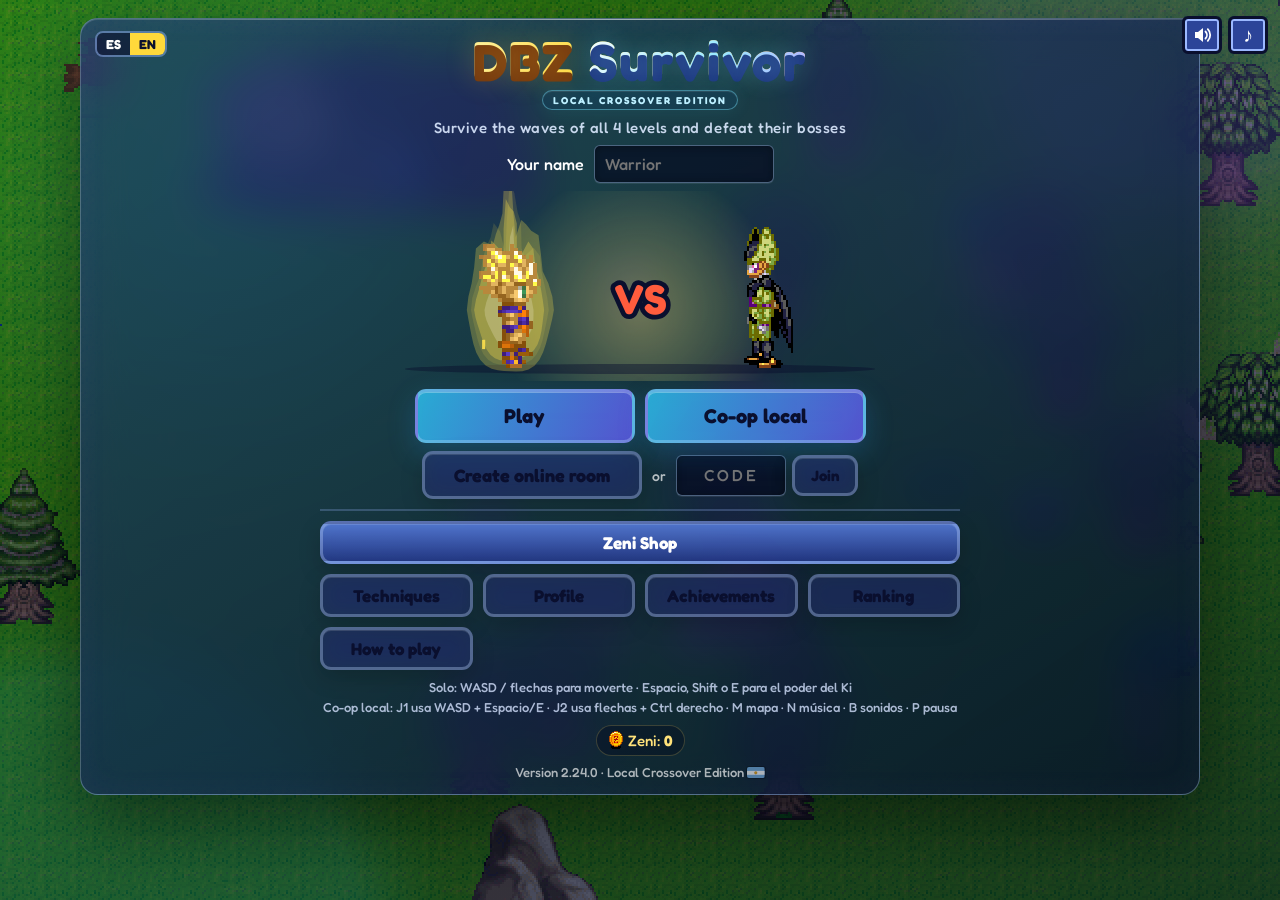
==== commit 0c4eb522: "Fix split-screen dead-camera bug, add teammate indicators, net reconnect/ping/TURN config, senzu des" ====
--- a/index.html
+++ b/index.html
@@ -309,7 +309,7 @@
             <button id="btnQuit" class="btn danger">Abandonar</button>
             <button id="btnFullscreen" class="btn ghost hidden">Pantalla completa</button>
           </div>
-          <button id="btnReportPause" class="link-btn report-link">Reportar un problema</button>
+          <button id="btnReportPause" class="link-btn report-link hidden" aria-hidden="true">Reportar un problema</button>
         </div>
       </div>
     </div>
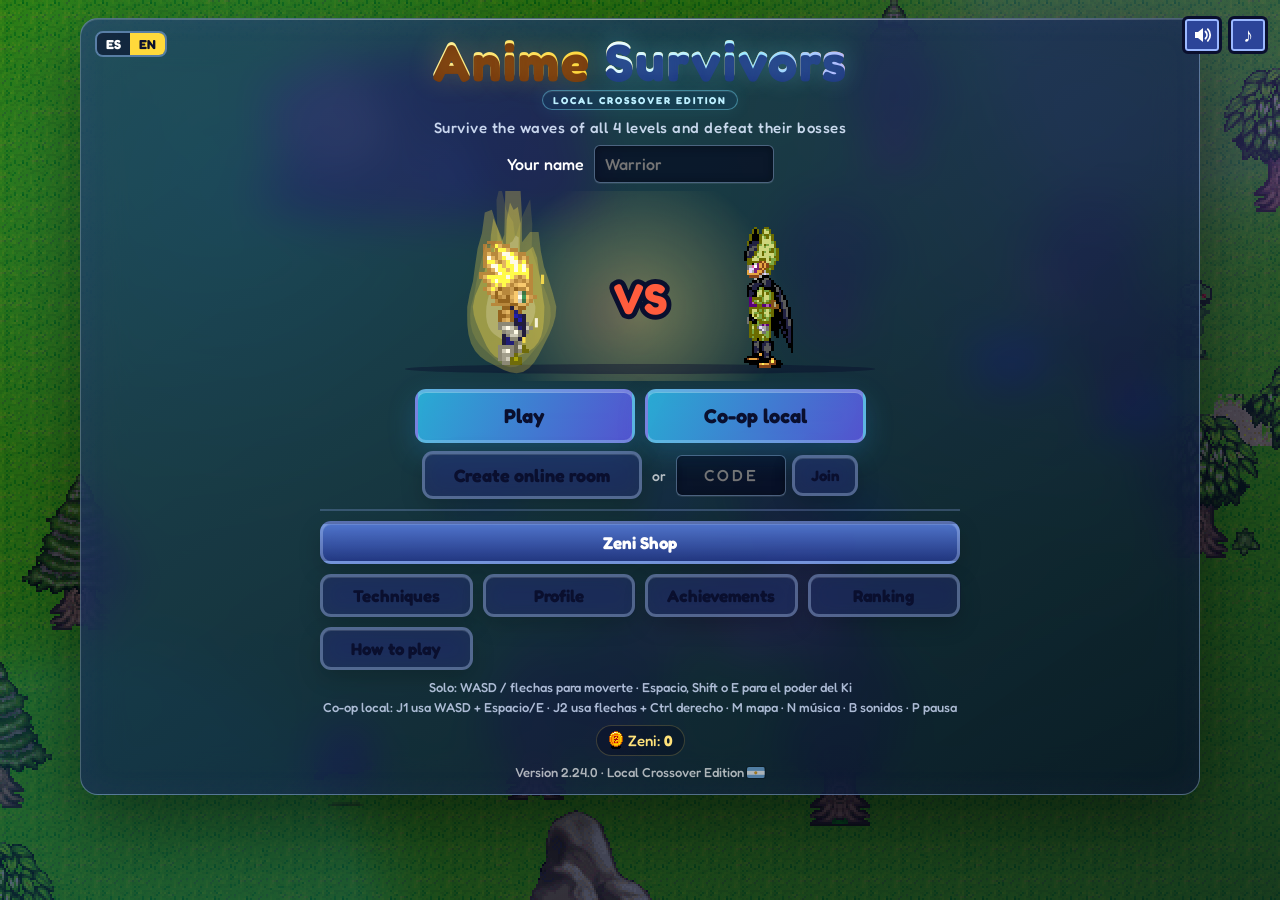
==== commit ca4e2f37: "Redesign the setup screen, fix Player 2's character picker, rename to Anime Survivors Player 2 previ" ====
--- a/index.html
+++ b/index.html
@@ -3,12 +3,12 @@
 <head>
   <meta charset="utf-8">
   <meta name="viewport" content="width=device-width, initial-scale=1, maximum-scale=1, user-scalable=no">
-  <title>DBZ Survivor - Local Crossover Edition</title>
+  <title>Anime Survivors</title>
   <!-- Vista previa al compartir el link (WhatsApp, Discord, Telegram, X...) -->
   <meta name="description" content="Local crossover survival game with same-keyboard co-op, independent transformations, and moddable fighters.">
   <meta property="og:type" content="website">
-  <meta property="og:site_name" content="DBZ Survivor">
-  <meta property="og:title" content="DBZ Survivor">
+  <meta property="og:site_name" content="Anime Survivors">
+  <meta property="og:title" content="Anime Survivors">
   <meta property="og:description" content="Elige tu guerrero, sobrevive a las oleadas de los 4 niveles y derrota a los jefes. Solo o online con amigos.">
   <meta property="og:url" content="https://www.dbz-survivor.com/">
   <meta property="og:image" content="https://www.dbz-survivor.com/og-image.jpg">
@@ -49,7 +49,7 @@
       <div class="lang-toggle" role="group" aria-label="Idioma / Language">
         <button data-lang="es" title="Español">ES</button><button data-lang="en" title="English">EN</button>
       </div>
-      <h1 class="logo">DBZ <span>Survivor</span></h1>
+      <h1 class="logo">Anime <span>Survivors</span></h1>
       <p class="edition-badge">LOCAL CROSSOVER EDITION</p>
       <p class="subtitle">Sobrevive a las oleadas de los 4 niveles y derrota a sus jefes</p>
       <!-- Cartel que se escribe desde el backoffice (js/telemetry.js) -->
@@ -98,35 +98,51 @@
 
   <!-- Antes de jugar solo: nivel, guerrero, apuntado y velocidad -->
   <div id="setup" class="screen overlay hidden">
-    <div class="box setup-box">
-      <h2>Prepara tu partida</h2>
-      <h3 class="pick">Elige el nivel</h3>
-      <div id="levelList" class="level-list"></div>
-      <h3 class="pick">Elige a tu guerrero</h3>
-      <p id="setupCharNote" class="hint wk-note hidden"></p>
-      <div id="charList" class="char-list"></div>
-      <p id="charDetail" class="char-detail"></p>
-      <div id="coopSetup" class="coop-setup hidden">
-        <h3 class="pick">Jugador 2</h3>
-        <label for="coopChar2">Guerrero:</label>
-        <select id="coopChar2"></select>
-        <p class="hint"><b>Jugador 1:</b> WASD · Ki: Espacio/E<br><b>Jugador 2:</b> Flechas · Ki: Ctrl derecho (RCTRL)</p>
-      </div>
-      <!-- Barra fija de abajo: opciones de la partida y los botones, siempre a la vista -->
-      <div class="setup-foot">
-      <div class="setup-opts">
-        <div class="aim-pick" role="group" aria-label="Apuntado">
-          <span>Apuntado:</span>
-          <button id="aimAuto" class="aim-btn">⚙️ Automático <small>al enemigo más cercano</small></button>
-          <button id="aimManual" class="aim-btn">🎯 Manual <small>PC: hacia el mouse · mando: con la palanca derecha · celular: hacia donde te mueves</small></button>
-        </div>
-        <label class="opt-speed"><input type="checkbox" id="optSpeed"> Velocidad x1.5 <small>(todo el juego va un 50% más rápido)</small></label>
-      </div>
-      <div class="setup-actions">
-        <button id="btnSetupBack" class="btn ghost">Volver</button>
-        <button id="btnSetupGo" class="btn">Jugar</button>
-      </div>
-      </div>
+    <div class="setup3 box">
+      <!-- Columna izquierda: identidad y accesos rápidos -->
+      <aside class="setup-col setup-nav">
+        <h1 class="logo small">Anime <span>Survivors</span></h1>
+        <p class="setup-tagline">Sobrevive al caos</p>
+        <nav class="nav-list">
+          <button id="btnSetupBack" class="nav-btn">◀ Volver al menú</button>
+          <button id="btnSetupTechs" class="nav-btn">🗂️ Técnicas</button>
+          <button id="btnSetupShop" class="nav-btn">💰 Tienda de Zeni</button>
+          <button id="btnSetupAchs" class="nav-btn">🏆 Logros</button>
+          <button id="btnSetupRank" class="nav-btn">📈 Ranking</button>
+        </nav>
+        <div class="nav-record">
+          <span class="label">Tu guerrero</span>
+          <div id="setupCharMini" class="record-big">—</div>
+        </div>
+      </aside>
+      <!-- Columna central: elegir guerrero (y, en co-op, cambiar entre Jugador 1 / Jugador 2) -->
+      <section class="setup-col setup-fighter">
+        <div class="fighter-head">
+          <h3 class="pick">Elige a tu guerrero</h3>
+          <div id="coopTabs" class="coop-tabs hidden" role="group" aria-label="Jugador">
+            <button id="tabP1" class="coop-tab active">Jugador 1</button>
+            <button id="tabP2" class="coop-tab">Jugador 2</button>
+          </div>
+        </div>
+        <p id="setupCharNote" class="hint wk-note hidden"></p>
+        <p class="hint coop-keys-hint hidden" id="coopKeysHint"><b>Jugador 1:</b> WASD · Ki: Espacio/E<br><b>Jugador 2:</b> Flechas · Ki: Ctrl derecho (RCTRL)</p>
+        <div id="charList" class="char-list"></div>
+        <p id="charDetail" class="char-detail"></p>
+      </section>
+      <!-- Columna derecha: nivel, opciones de la partida y el botón de jugar -->
+      <aside class="setup-col setup-run">
+        <h3 class="pick">Elige el nivel</h3>
+        <div id="levelList" class="level-list"></div>
+        <div class="setup-opts">
+          <div class="aim-pick" role="group" aria-label="Apuntado">
+            <span>Apuntado:</span>
+            <button id="aimAuto" class="aim-btn">⚙️ Automático <small>al enemigo más cercano</small></button>
+            <button id="aimManual" class="aim-btn">🎯 Manual <small>PC: hacia el mouse · mando: con la palanca derecha · celular: hacia donde te mueves</small></button>
+          </div>
+          <label class="opt-speed"><input type="checkbox" id="optSpeed"> Velocidad x1.5 <small>(todo el juego va un 50% más rápido)</small></label>
+        </div>
+        <button id="btnSetupGo" class="btn btn-start">▶ Jugar</button>
+      </aside>
     </div>
   </div>
 
--- a/css/style.css
+++ b/css/style.css
@@ -54,9 +54,55 @@
 
 /* Celulares: menú compacto, sin scroll accidental de la página */
 .char-detail { display: none; font-size: 13px; line-height: 1.4; opacity: .9; }
-.coop-setup { width: min(560px, 100%); margin: 8px auto; padding: 12px 16px; border: 2px solid #6b7bc8; border-radius: 10px; background: rgba(10,15,46,.72); text-align: center; }
-.coop-setup select { min-width: 220px; padding: 9px 12px; border: 2px solid #8fa8ff; border-radius: 8px; background: #18245e; color: #fff; font: inherit; font-weight: 700; }
 html, body { overscroll-behavior: none; }
+
+/* ── Setup screen: 3-column "choose your fighter" layout ──────────────────
+   Each column scrolls independently so nothing on the character grid or
+   level list is ever unreachable, however tall it gets. */
+#setup { background: #0b0f14; padding: 0; }
+#setup .back-top { display: none; }   /* replaced by the "Volver" entry in the left nav */
+.setup3.box { all: unset; box-sizing: border-box; display: grid; grid-template-columns: 220px 1fr 300px;
+  gap: 14px; width: 100%; height: 100%; max-width: 1400px; margin: 0 auto; padding: 16px; }
+.setup-col { background: #141a21; border: 1px solid #232b35; border-radius: 14px; padding: 16px;
+  display: flex; flex-direction: column; gap: 10px; min-height: 0; overflow-y: auto; color: #e8ecf1; text-align: left; }
+
+.logo.small { font-size: 21px; letter-spacing: .5px; text-shadow: none; color: #d8ff8f; }
+.logo.small span { color: #fff; text-shadow: none; }
+.setup-tagline { font-size: 11px; opacity: .55; letter-spacing: 1px; text-transform: uppercase; margin: -6px 0 4px; }
+.nav-list { display: flex; flex-direction: column; gap: 6px; }
+.nav-btn { text-align: left; background: #1b222b; border: 1px solid #262f3a; color: #cdd6e0; border-radius: 9px;
+  padding: 10px 12px; font: inherit; font-size: 14px; cursor: pointer; transition: background .12s, border-color .12s; }
+.nav-btn:hover { background: #222b36; border-color: #3a4656; }
+.nav-record { margin-top: auto; background: #1b222b; border-radius: 10px; padding: 10px 12px; }
+.nav-record .label { font-size: 11px; opacity: .6; text-transform: uppercase; letter-spacing: .5px; }
+.record-big { font-size: 15px; font-weight: 700; color: #9dff5c; margin-top: 2px; }
+
+.fighter-head { display: flex; align-items: center; justify-content: space-between; gap: 10px; flex-wrap: wrap; }
+.fighter-head .pick { font-size: 17px; margin: 0; }
+.coop-tabs { display: flex; gap: 6px; background: #1b222b; border-radius: 9px; padding: 3px; }
+.coop-tab { background: transparent; border: none; color: #9aa6b4; padding: 7px 14px; border-radius: 7px; font: inherit; font-size: 13px; cursor: pointer; }
+.coop-tab.active { background: #9dff5c; color: #0b0f14; font-weight: 700; }
+.coop-keys-hint { margin: -4px 0 2px; }
+#setup .char-list { gap: 8px; }
+#setup .char-card { background: #1b222b; border: 1px solid #262f3a; }
+#setup .char-card:hover { border-color: #9dff5c; background: #1f2a1a; }
+#setup .char-card.selected { border-color: #9dff5c; box-shadow: 0 0 0 2px #9dff5c inset; background: #1f2a1a; }
+#setup .char-card h3 { color: #9dff5c; }
+#setup .char-detail { display: block; margin-top: 2px; }
+
+#setup .setup-run .level-list { grid-template-columns: 1fr; }
+#setup .setup-opts { flex-direction: column; align-items: stretch; width: auto; padding: 0; background: none; }
+#setup .aim-pick { justify-content: flex-start; }
+#setup .aim-btn { max-width: none; }
+.btn-start { margin-top: auto; background: #9dff5c; color: #0b0f14; border: none; border-radius: 10px;
+  padding: 14px; font-size: 17px; font-weight: 700; cursor: pointer; box-shadow: 0 4px 0 #6fc93a; width: 100%; }
+.btn-start:active { transform: translateY(2px); box-shadow: 0 2px 0 #6fc93a; }
+
+@media (max-width: 980px) {
+  .setup3.box { grid-template-columns: 1fr; height: auto; min-height: 100%; }
+  .setup-col { overflow-y: visible; }
+  #setup { overflow-y: auto; }
+}
 @media (max-width: 640px) {
   .screen { padding: 8px; }
   .menu-box, .box { padding: 12px 10px; }
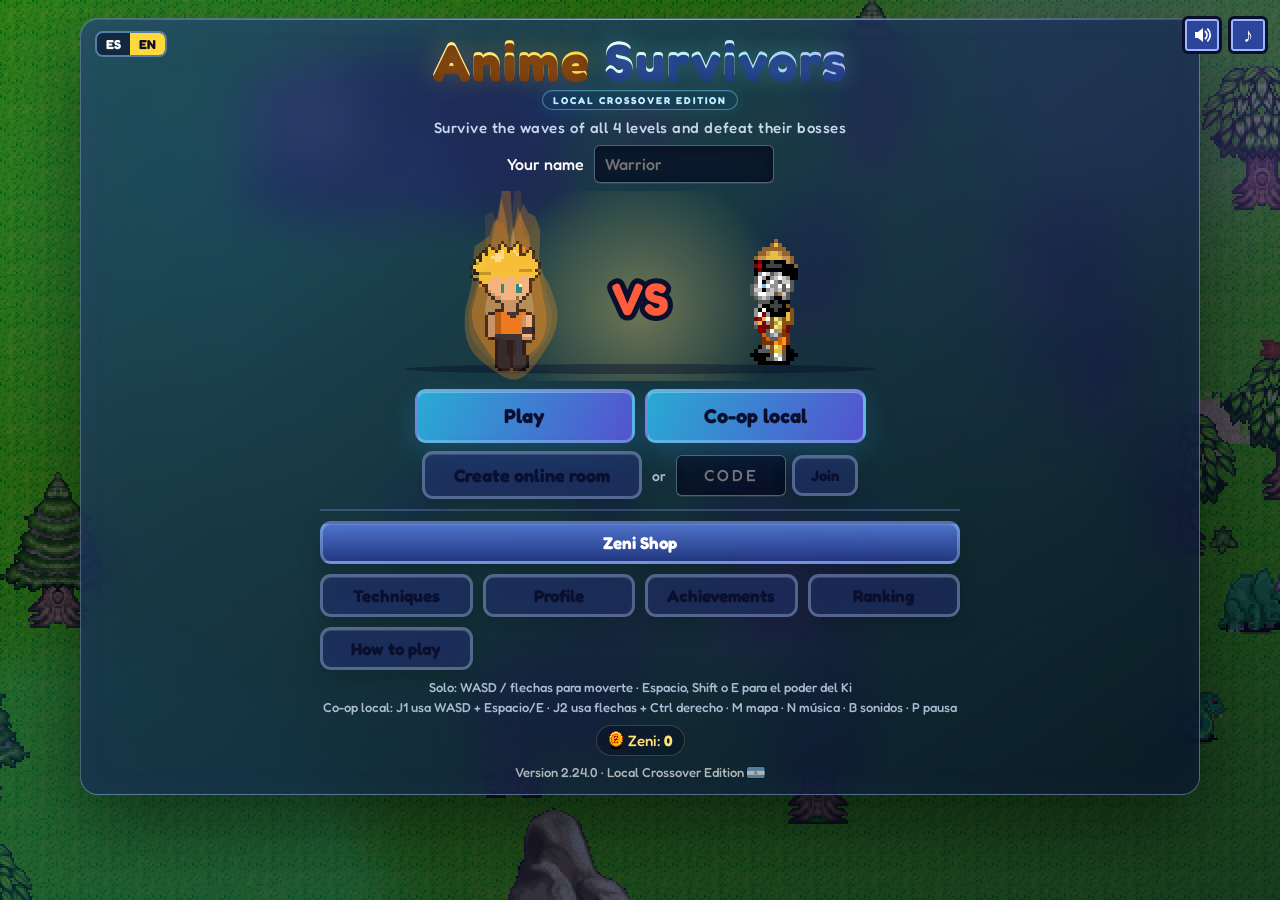
==== commit 3e2edd7d: "Add a Brotato-style wave/shop economy alongside the existing level-up system Enemies now drop a smal" ====
--- a/index.html
+++ b/index.html
@@ -287,6 +287,18 @@
     </div>
   </div>
 
+  <!-- Tienda entre oleadas (estilo Brotato): se abre al cumplir el objetivo de bajas de la oleada -->
+  <div id="waveShop" class="screen overlay hidden">
+    <div class="box shop-box">
+      <h2 id="waveShopTitle">Tienda de la oleada</h2>
+      <p class="shop-zeni"><i class="coin"></i>Dinero del equipo: <b id="waveShopMoney">0</b></p>
+      <div id="waveShopList" class="shop-list"></div>
+      <div class="shop-actions">
+        <button id="waveShopGo" class="btn">Siguiente oleada ▶</button>
+      </div>
+    </div>
+  </div>
+
   <!-- Pausa -->
   <div id="pause" class="screen overlay hidden">
     <div class="box pause-box">
--- a/css/style.css
+++ b/css/style.css
@@ -61,8 +61,8 @@
    level list is ever unreachable, however tall it gets. */
 #setup { background: #0b0f14; padding: 0; }
 #setup .back-top { display: none; }   /* replaced by the "Volver" entry in the left nav */
-.setup3.box { all: unset; box-sizing: border-box; display: grid; grid-template-columns: 220px 1fr 300px;
-  gap: 14px; width: 100%; height: 100%; max-width: 1400px; margin: 0 auto; padding: 16px; }
+.setup3.box { all: unset; box-sizing: border-box; display: grid; grid-template-columns: 230px 1fr 320px;
+  gap: 14px; width: 100%; height: 100%; max-width: 1680px; margin: 0 auto; padding: 16px; }
 .setup-col { background: #141a21; border: 1px solid #232b35; border-radius: 14px; padding: 16px;
   display: flex; flex-direction: column; gap: 10px; min-height: 0; overflow-y: auto; color: #e8ecf1; text-align: left; }
 
@@ -94,9 +94,12 @@
 #setup .setup-opts { flex-direction: column; align-items: stretch; width: auto; padding: 0; background: none; }
 #setup .aim-pick { justify-content: flex-start; }
 #setup .aim-btn { max-width: none; }
-.btn-start { margin-top: auto; background: #9dff5c; color: #0b0f14; border: none; border-radius: 10px;
-  padding: 14px; font-size: 17px; font-weight: 700; cursor: pointer; box-shadow: 0 4px 0 #6fc93a; width: 100%; }
-.btn-start:active { transform: translateY(2px); box-shadow: 0 2px 0 #6fc93a; }
+/* The Play button is pinned to the bottom of its column (not just pushed down by margin-top:auto)
+   so it's always reachable even when the level list is tall enough to need scrolling above it. */
+.btn-start { position: sticky; bottom: -16px; margin: auto -16px -16px; background: #9dff5c; color: #0b0f14;
+  border: none; border-radius: 0 0 13px 13px; padding: 16px; font-size: 17px; font-weight: 700; cursor: pointer;
+  box-shadow: 0 -6px 14px -4px rgba(0, 0, 0, .45); width: calc(100% + 32px); }
+.btn-start:active { box-shadow: 0 -3px 8px -3px rgba(0, 0, 0, .45); }
 
 @media (max-width: 980px) {
   .setup3.box { grid-template-columns: 1fr; height: auto; min-height: 100%; }
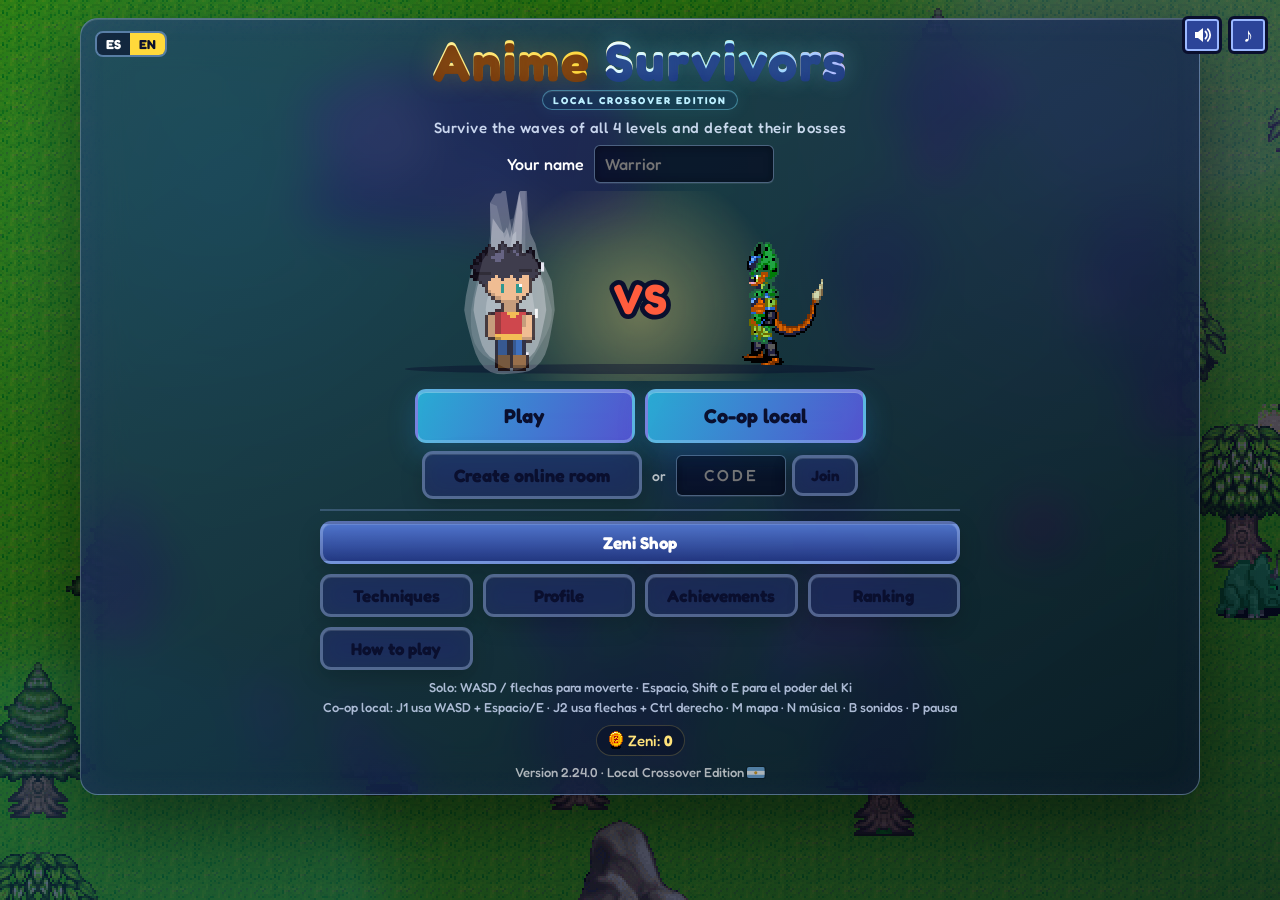
==== commit c20e4cf0: "Add accessibility/quality settings (particles, camera shake, flash, damage numbers, ability names) N" ====
--- a/index.html
+++ b/index.html
@@ -330,6 +330,13 @@
             <h3>Opciones</h3>
             <label class="vol-row">🎵 Música <input type="range" id="volMusic" min="0" max="100" step="5"><span id="volMusicVal"></span></label>
             <label class="vol-row">🔊 Efectos <input type="range" id="volSfx" min="0" max="100" step="5"><span id="volSfxVal"></span></label>
+            <!-- Accesibilidad / calidad visual: solo afectan lo que ve este jugador, nunca la partida compartida -->
+            <h3>Accesibilidad</h3>
+            <label class="vol-row">✨ Partículas <input type="range" id="fxParticles" min="0" max="150" step="10"><span id="fxParticlesVal"></span></label>
+            <label class="vol-row">📳 Temblor de cámara <input type="range" id="fxShake" min="0" max="150" step="10"><span id="fxShakeVal"></span></label>
+            <label class="vol-row">💥 Destellos <input type="range" id="fxFlash" min="0" max="150" step="10"><span id="fxFlashVal"></span></label>
+            <label class="opt-speed"><input type="checkbox" id="fxDmgNumbers"> Números de daño</label>
+            <label class="opt-speed"><input type="checkbox" id="fxAbilityNames"> Nombres de técnicas en pantalla</label>
           </div>
           <div class="pause-actions">
             <button id="btnResume" class="btn">Continuar</button>
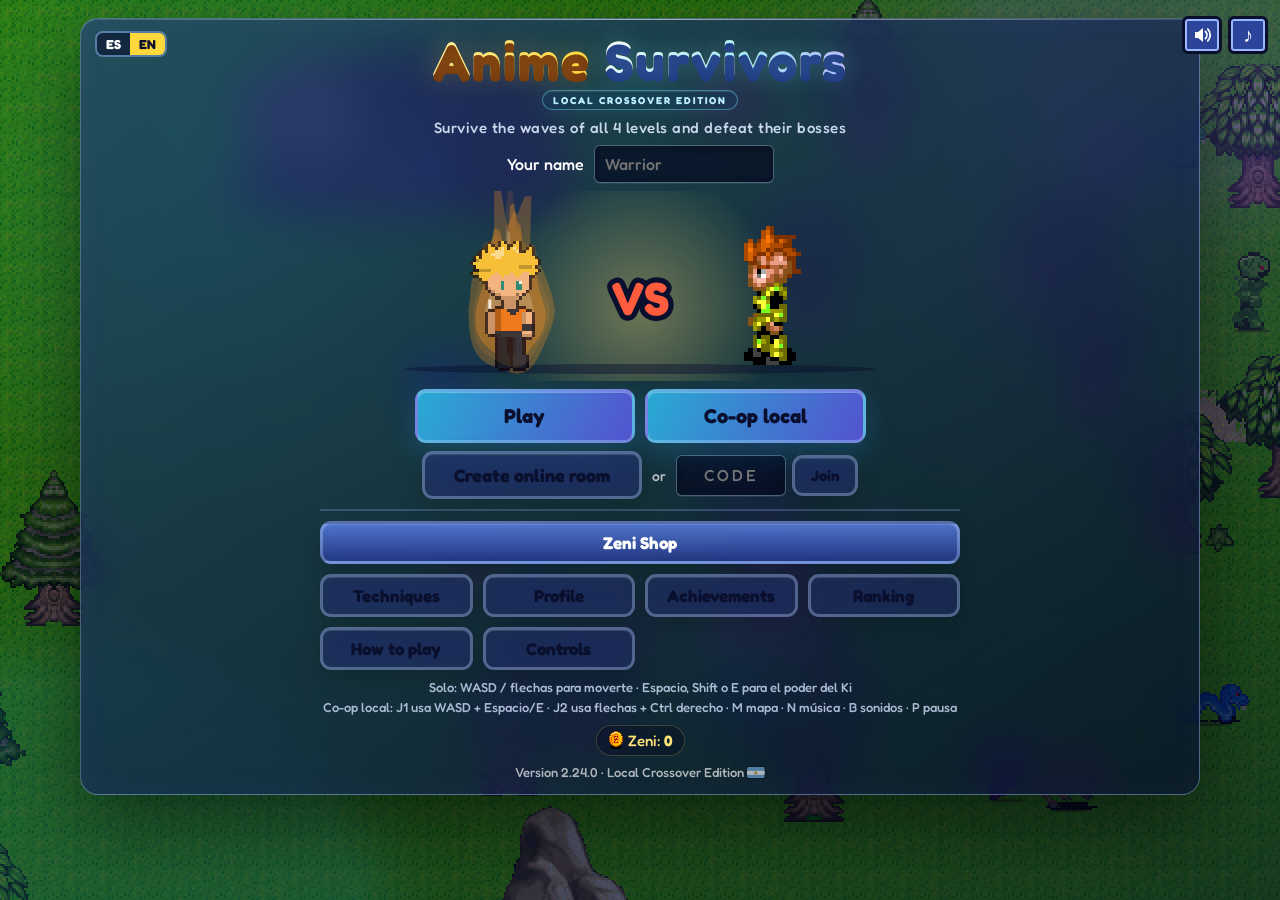
==== commit 48b09df1: "Add key-remapping UI for both local players New "Controls" screen (main menu) lets each player rebin" ====
--- a/index.html
+++ b/index.html
@@ -81,6 +81,7 @@
           <button id="btnAchs" class="btn ghost">Logros</button>
           <button id="btnRank" class="btn ghost">Ranking</button>
           <button id="btnHelp" class="btn ghost">Cómo jugar</button>
+          <button id="btnControls" class="btn ghost">Controles</button>
         </div>
       </div>
       <p class="hint">Solo: WASD / flechas para moverte · Espacio, Shift o E para el poder del Ki<br>Co-op local: J1 usa WASD + Espacio/E · J2 usa flechas + Ctrl derecho · M mapa · N música · B sonidos · P pausa</p>
@@ -152,6 +153,38 @@
       <h2>Cómo jugar</h2>
       <div id="helpContent" class="help-content"></div>
       <button id="btnHelpBack" class="btn ghost">Volver</button>
+    </div>
+  </div>
+
+  <!-- Remapeo de teclas: movimiento de los dos jugadores y el Ki del Jugador 1 (el Ki del Jugador 2
+       siempre es Ctrl derecho - a propósito, no se puede cambiar) -->
+  <div id="controls" class="screen overlay hidden">
+    <div class="box help-box">
+      <h2>Controles</h2>
+      <p class="hint">Haz clic en una tecla y presiona la nueva para cambiarla.</p>
+      <div class="controls-grid">
+        <div class="controls-col">
+          <h3>Jugador 1</h3>
+          <div class="key-row"><span>Arriba</span><button class="key-btn" data-action="p1Up"></button></div>
+          <div class="key-row"><span>Abajo</span><button class="key-btn" data-action="p1Down"></button></div>
+          <div class="key-row"><span>Izquierda</span><button class="key-btn" data-action="p1Left"></button></div>
+          <div class="key-row"><span>Derecha</span><button class="key-btn" data-action="p1Right"></button></div>
+          <div class="key-row"><span>Ki</span><button class="key-btn" data-action="p1Ki"></button></div>
+        </div>
+        <div class="controls-col">
+          <h3>Jugador 2</h3>
+          <div class="key-row"><span>Arriba</span><button class="key-btn" data-action="p2Up"></button></div>
+          <div class="key-row"><span>Abajo</span><button class="key-btn" data-action="p2Down"></button></div>
+          <div class="key-row"><span>Izquierda</span><button class="key-btn" data-action="p2Left"></button></div>
+          <div class="key-row"><span>Derecha</span><button class="key-btn" data-action="p2Right"></button></div>
+          <div class="key-row"><span>Ki</span><button class="key-btn fixed" disabled>Ctrl derecho</button></div>
+        </div>
+      </div>
+      <p id="controlsConflict" class="hint controls-conflict hidden"></p>
+      <div class="pause-actions">
+        <button id="btnControlsReset" class="btn ghost">Restablecer</button>
+        <button id="btnControlsBack" class="btn ghost">Volver</button>
+      </div>
     </div>
   </div>
 
--- a/css/style.css
+++ b/css/style.css
@@ -106,6 +106,17 @@
   .setup-col { overflow-y: visible; }
   #setup { overflow-y: auto; }
 }
+
+/* ── Controles: remapeo de teclas ────────────────────────────────────────── */
+.controls-grid { display: grid; grid-template-columns: 1fr 1fr; gap: 18px; width: min(480px, 100%); }
+.controls-col h3 { color: var(--gold); font-size: 15px; margin-bottom: 6px; }
+.key-row { display: flex; align-items: center; justify-content: space-between; gap: 8px; padding: 3px 0; font-size: 13px; }
+.key-btn { min-width: 108px; padding: 6px 10px; border: 2px solid rgba(155, 184, 255, .4); border-radius: 7px;
+  background: rgba(10, 15, 46, .6); color: #fff; font: inherit; font-size: 12px; cursor: pointer; }
+.key-btn:hover { border-color: var(--gold); }
+.key-btn.listening { border-color: #6cff7a; color: #6cff7a; }
+.key-btn.fixed { opacity: .65; cursor: default; }
+.controls-conflict { color: #ff8a8a; }
 @media (max-width: 640px) {
   .screen { padding: 8px; }
   .menu-box, .box { padding: 12px 10px; }
